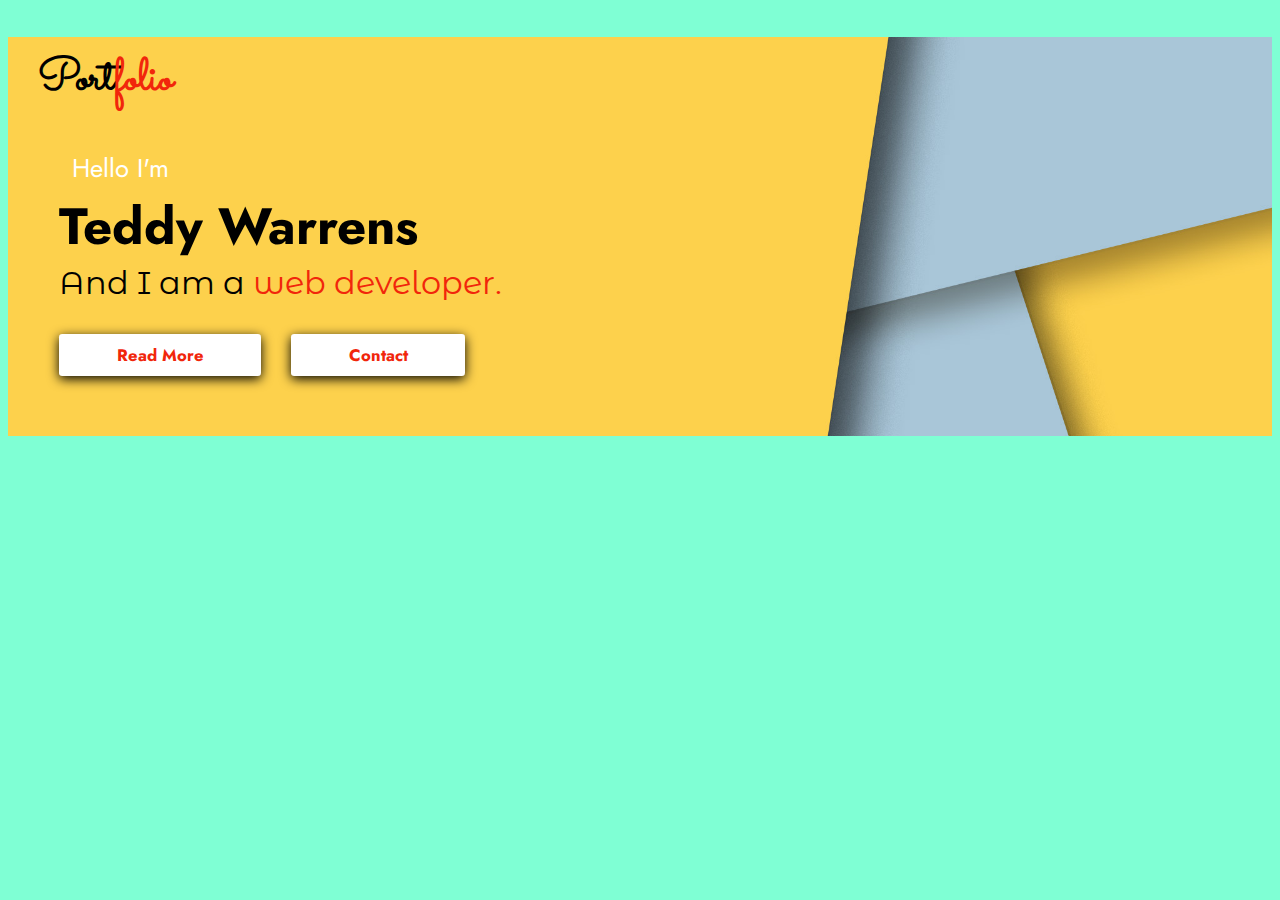
==== index.html @ b36ff824 "First" ====
<!DOCTYPE html>
<html lang="en">
<head>
    <meta charset="UTF-8">
    <meta name="viewport" content="width=device-width, initial-scale=1.0">
    <title>Portfolio</title>
    <link rel="stylesheet" href="index.css">
    <link rel="preconnect" href="https://fonts.googleapis.com">
<link rel="preconnect" href="https://fonts.gstatic.com" crossorigin>
<link href="https://fonts.googleapis.com/css2?family=Sacramento&display=swap" rel="stylesheet">
<link rel="preconnect" href="https://fonts.googleapis.com">
<link rel="preconnect" href="https://fonts.gstatic.com" crossorigin>
<link href="https://fonts.googleapis.com/css2?family=Roboto+Mono:ital,wght@0,100..700;1,100..700&family=Sacramento&display=swap" rel="stylesheet">
<link rel="preconnect" href="https://fonts.googleapis.com">
<link rel="preconnect" href="https://fonts.gstatic.com" crossorigin>
<link href="https://fonts.googleapis.com/css2?family=Jost:ital,wght@0,100..900;1,100..900&family=Roboto+Mono:ital,wght@0,100..700;1,100..700&family=Sacramento&display=swap" rel="stylesheet">
<link rel="preconnect" href="https://fonts.googleapis.com">
<link rel="preconnect" href="https://fonts.gstatic.com" crossorigin>
<link href="https://fonts.googleapis.com/css2?family=Jost:ital,wght@0,100..900;1,100..900&family=Roboto+Mono:ital,wght@0,100..700;1,100..700&family=Sacramento&family=Space+Grotesk:wght@300..700&display=swap" rel="stylesheet">
<link rel="preconnect" href="https://fonts.googleapis.com">
<link rel="preconnect" href="https://fonts.gstatic.com" crossorigin>
<link href="https://fonts.googleapis.com/css2?family=Jost:ital,wght@0,100..900;1,100..900&family=Montserrat+Alternates:ital,wght@0,100;0,200;0,300;0,400;0,500;0,600;0,700;0,800;0,900;1,100;1,200;1,300;1,400;1,500;1,600;1,700;1,800;1,900&family=Roboto+Mono:ital,wght@0,100..700;1,100..700&family=Sacramento&family=Space+Grotesk:wght@300..700&display=swap" rel="stylesheet">
</head>
<body>
    <div class="container">
        <div class="header">
            <h2 class="portfolio">Port<span class="span">folio</span></h2>
        <p class="hello">Hello I'm</p>
        <h1 class="name"> Teddy Warrens</h1>
        <h3 class="role">And I am a  <span class="span">web developer.</span></h3>
        <button class="b1">Read More</button>
        <button class="b2">Contact</button>
        </div>

    </div>
</body>
</html>
---- index.css ----
body{
    background-color: aquamarine;
    padding: 0px;
}.header{
    margin: 0;
    background-image: url('./portfolio images/background\ image.jpg') ;
    background-repeat: no-repeat;
    background-attachment: fixed;
    width: 100%;
    
  
    background-size: cover;
    margin: 0;
    height: auto;
}
.portfolio{
    font-family: Sacramento,cursive;
    font-size: 3.5vw;
    font-weight: 1000;
    padding-left: 30px;
    padding-top: 10px;
}
.hello{
    font-family: Jost, sans-serif;
    font-size: 2vw;
    padding-left: 5vw;
    margin-bottom: 0;
    margin-top: 10px;
    color: white;
}
.name{
    font-family: Jost;
    font-weight:bold;
    font-size: 4vw;
    margin-top: 2px;
    padding-left: 4vw;
    margin-bottom: 0;
}
.role{
margin-top: 0;
font-family: Montserrat Alternates, sans-serif;
font-weight: 400;
padding-left: 4vw;
font-size: 2.5vw;
}
.span{
    color: rgb(241, 38, 11);
}
button{
    color: rgb(241, 38, 11);
    margin-bottom: 60px;
   padding-left: 4.5vw;
   padding-right: 4.5vw;
   padding-top: 0.7vw;
   padding-bottom: 0.7vw;
    border: none;
    background-color: white;
    font-family: Jost, recursive;
    font-size: 1.3vw;
    border-radius: 0.2rem;
    font-weight: bold;
    box-shadow: 0 3px 12px 0 #000000;
    animation: example 1s ;
}
@keyframes example {
    0% {background-color: #ffffff;}
    50% {background-color: #ffffff;}
    100% {background-color: #ffffff;}
  }
button:hover{
    background-color: black;
    color: white;
}
.b1{
    margin-left: 4vw;
    
}
.b2{
    margin-left:2vw;
}
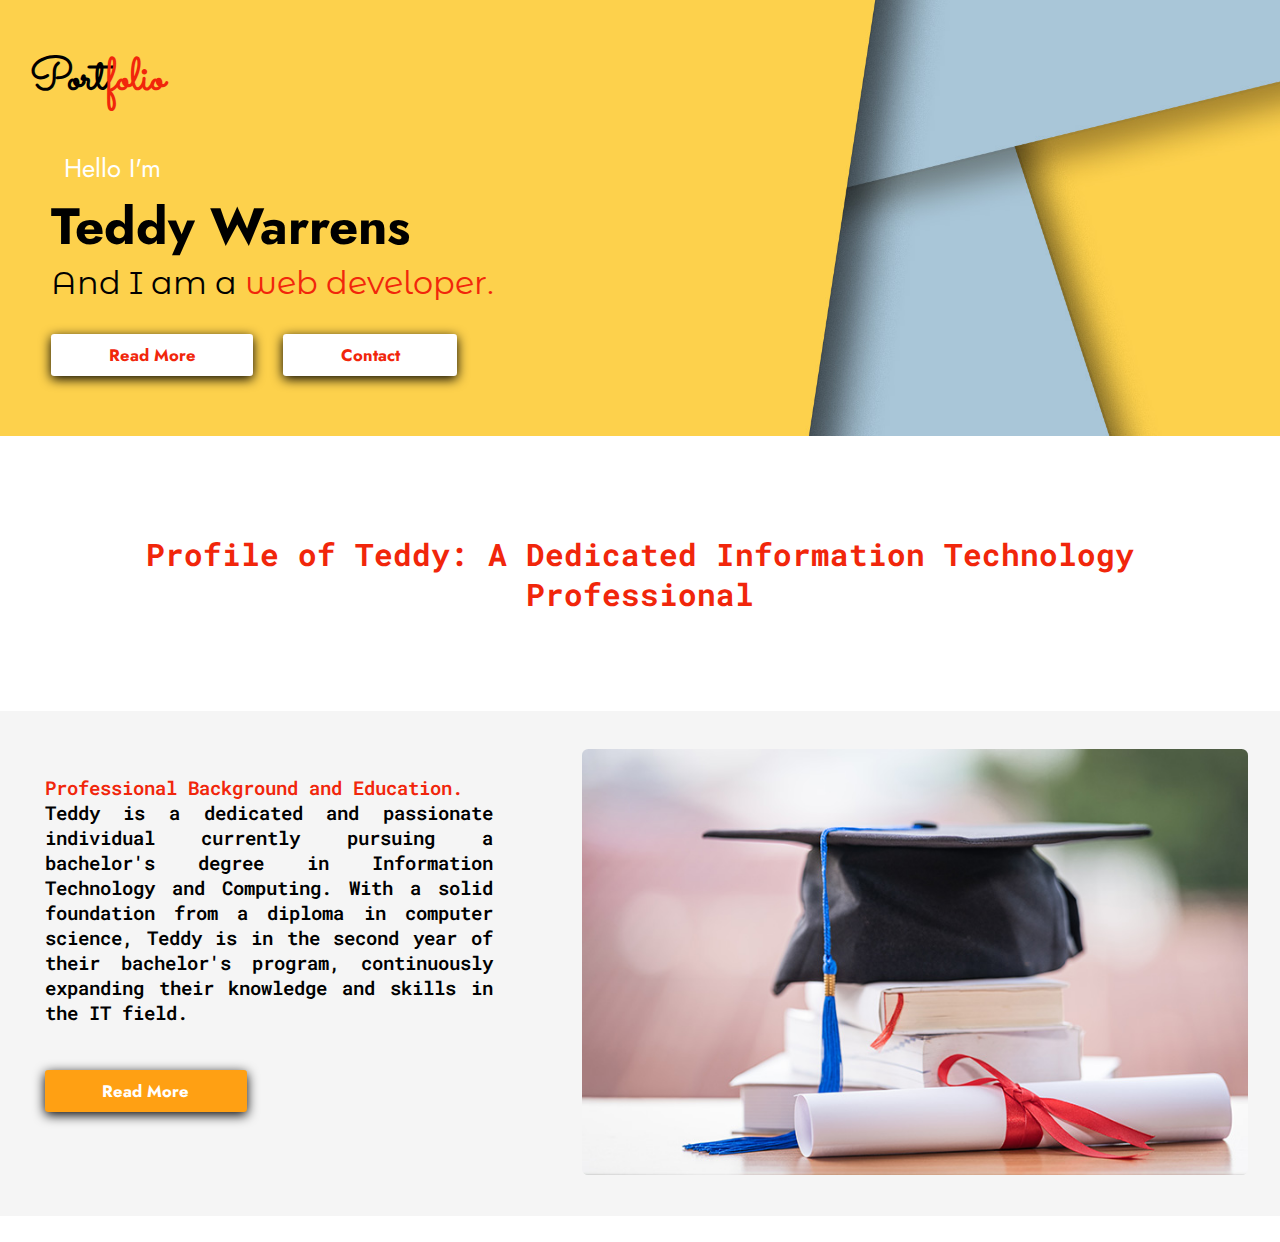
==== commit f5419b4f: "New edits" ====
--- a/index.html
+++ b/index.html
@@ -4,7 +4,7 @@
     <meta charset="UTF-8">
     <meta name="viewport" content="width=device-width, initial-scale=1.0">
     <title>Portfolio</title>
-    <link rel="stylesheet" href="index.css">
+    <link rel="stylesheet" href="style.css">
     <link rel="preconnect" href="https://fonts.googleapis.com">
 <link rel="preconnect" href="https://fonts.gstatic.com" crossorigin>
 <link href="https://fonts.googleapis.com/css2?family=Sacramento&display=swap" rel="stylesheet">
@@ -30,8 +30,19 @@
         <h3 class="role">And I am a  <span class="span">web developer.</span></h3>
         <button class="b1">Read More</button>
         <button class="b2">Contact</button>
+        <div class="heading"><h1 class="headd"> <span class="pro">Profile of Teddy:</span> A Dedicated Information Technology Professional</h1></div>
         </div>
-
+        <div class="profile">
+            <div class="profile1">
+                <div class="text"><p class="prof"> <span class="span">Professional Background and Education.</span>
+                    <br>
+                    Teddy is a dedicated and passionate individual currently pursuing a bachelor's degree in Information Technology and Computing. With a solid foundation from a diploma in computer science, Teddy is in the second year of their bachelor's program, continuously expanding their knowledge and skills in the IT field.</p>
+                    <button class="prof-button">Read More</button>
+                </div>
+                <div class="image"><img src="./portfolio images/10feb-blog-2023.jpg" alt="" id="educ">
+                </div>
+            </div>
+        </div>
     </div>
 </body>
 </html>--- a/style.css
+++ b/style.css
@@ -0,0 +1,172 @@
+
+body{
+    
+    padding: 0px;
+    height:100%;
+    margin: 0px;
+    
+}
+.container{
+    margin: 0px;
+    padding: 0px;
+}
+.header{
+    margin: 0;
+    background-image: url('./portfolio images/background\ image.jpg') ;
+    background-repeat: no-repeat;
+    width: 100%;
+    overflow: auto;
+  
+    background-size: cover;
+    background-position: center center;
+    margin: 0;
+    height: auto;
+}
+.portfolio{
+    font-family: Sacramento,cursive;
+    font-size: 3.5vw;
+    font-weight: 1000;
+    padding-left: 30px;
+    padding-top: 10px;
+}
+.hello{
+    font-family: Jost, sans-serif;
+    font-size: 2vw;
+    padding-left: 5vw;
+    margin-bottom: 0;
+    margin-top: 10px;
+    color: white;
+}
+.name{
+    font-family: Jost;
+    font-weight:bold;
+    font-size: 4vw;
+    margin-top: 2px;
+    padding-left: 4vw;
+    margin-bottom: 0;
+}
+.role{
+margin-top: 0;
+font-family: Montserrat Alternates, sans-serif;
+font-weight: 400;
+padding-left: 4vw;
+font-size: 2.5vw;
+}
+.span{
+    color: rgb(241, 38, 11);
+}
+button{
+    color: rgb(241, 38, 11);
+    margin-bottom: 60px;
+   padding-left: 4.5vw;
+   padding-right: 4.5vw;
+   padding-top: 0.7vw;
+   padding-bottom: 0.7vw;
+    border: none;
+    background-color: white;
+    font-family: Jost, recursive;
+    font-size: 1.3vw;
+    border-radius: 0.2rem;
+    font-weight: bold;
+    box-shadow: 0 3px 12px 0 #000000;
+    animation: example 1s ;
+}
+@keyframes example {
+    0% {background-color: #ffffff;}
+    50% {background-color: #ffffff;}
+    100% {background-color: #ffffff;}
+  }
+button:hover{
+    background-color: black;
+    color: white;
+}
+.b1{
+    margin-left: 4vw;
+    
+}
+.b2{
+    margin-left:2vw;
+}
+.heading{
+    background-color: #ffffff;
+    padding: 6vw;
+    font-size: 1.2vw;
+    text-align: center;
+    color: rgb(241, 38, 11);
+    font-family: Roboto Mono;
+    margin-top: 0px;
+    background-position: static;
+    margin-bottom: 0;
+}
+
+.profile1{
+    margin-top: 0;
+    display: grid;
+    grid-template-columns: 1fr 1fr;
+    grid-gap: 1vw;
+    margin-bottom: 2vw;
+    
+    background-color: whitesmoke;
+}
+.prof{
+    display: inline-block;
+}
+.text{
+  
+   
+    padding: 3vw;
+    margin: 0.5vw;
+    font-size:1.5vw;
+    font-family: Roboto Mono;
+    font-weight: 600;
+    text-align: justify;
+    align-items: center;
+    
+}
+.image{
+    margin: 0.5vw;
+    padding: 2vw;
+    align-content: center;
+}
+#educ{
+    border-radius: 0.4rem;
+    width: 52vw;
+}
+
+.prof-button{
+    background-color: rgb(255, 160, 19);
+    color: white;
+    margin-top: 2vw;
+}
+@media screen and (max-width: 1200px) {
+    /* Adjust grid properties for smaller screens */
+    .profile1 {
+    grid-template-columns: 1fr 1fr ;
+    }
+    }
+    
+    
+    @media screen and (max-width: 960px) {
+    /* Adjust grid properties for smaller screens */
+    .profile1 {
+    grid-template-columns: 1fr;
+    margin: 0vw;
+    padding: 3vw;
+    
+    }
+    .text{
+        font-size: 2.5vw;
+        margin: 3vw;
+    }
+    #educ{
+        width: 75vw;
+        margin: 2vw;
+    }
+    .prof-button{
+        font-size: 2.2vw;
+        margin-bottom: 0;
+        margin-top: 3vw;
+    }
+    
+    }
+    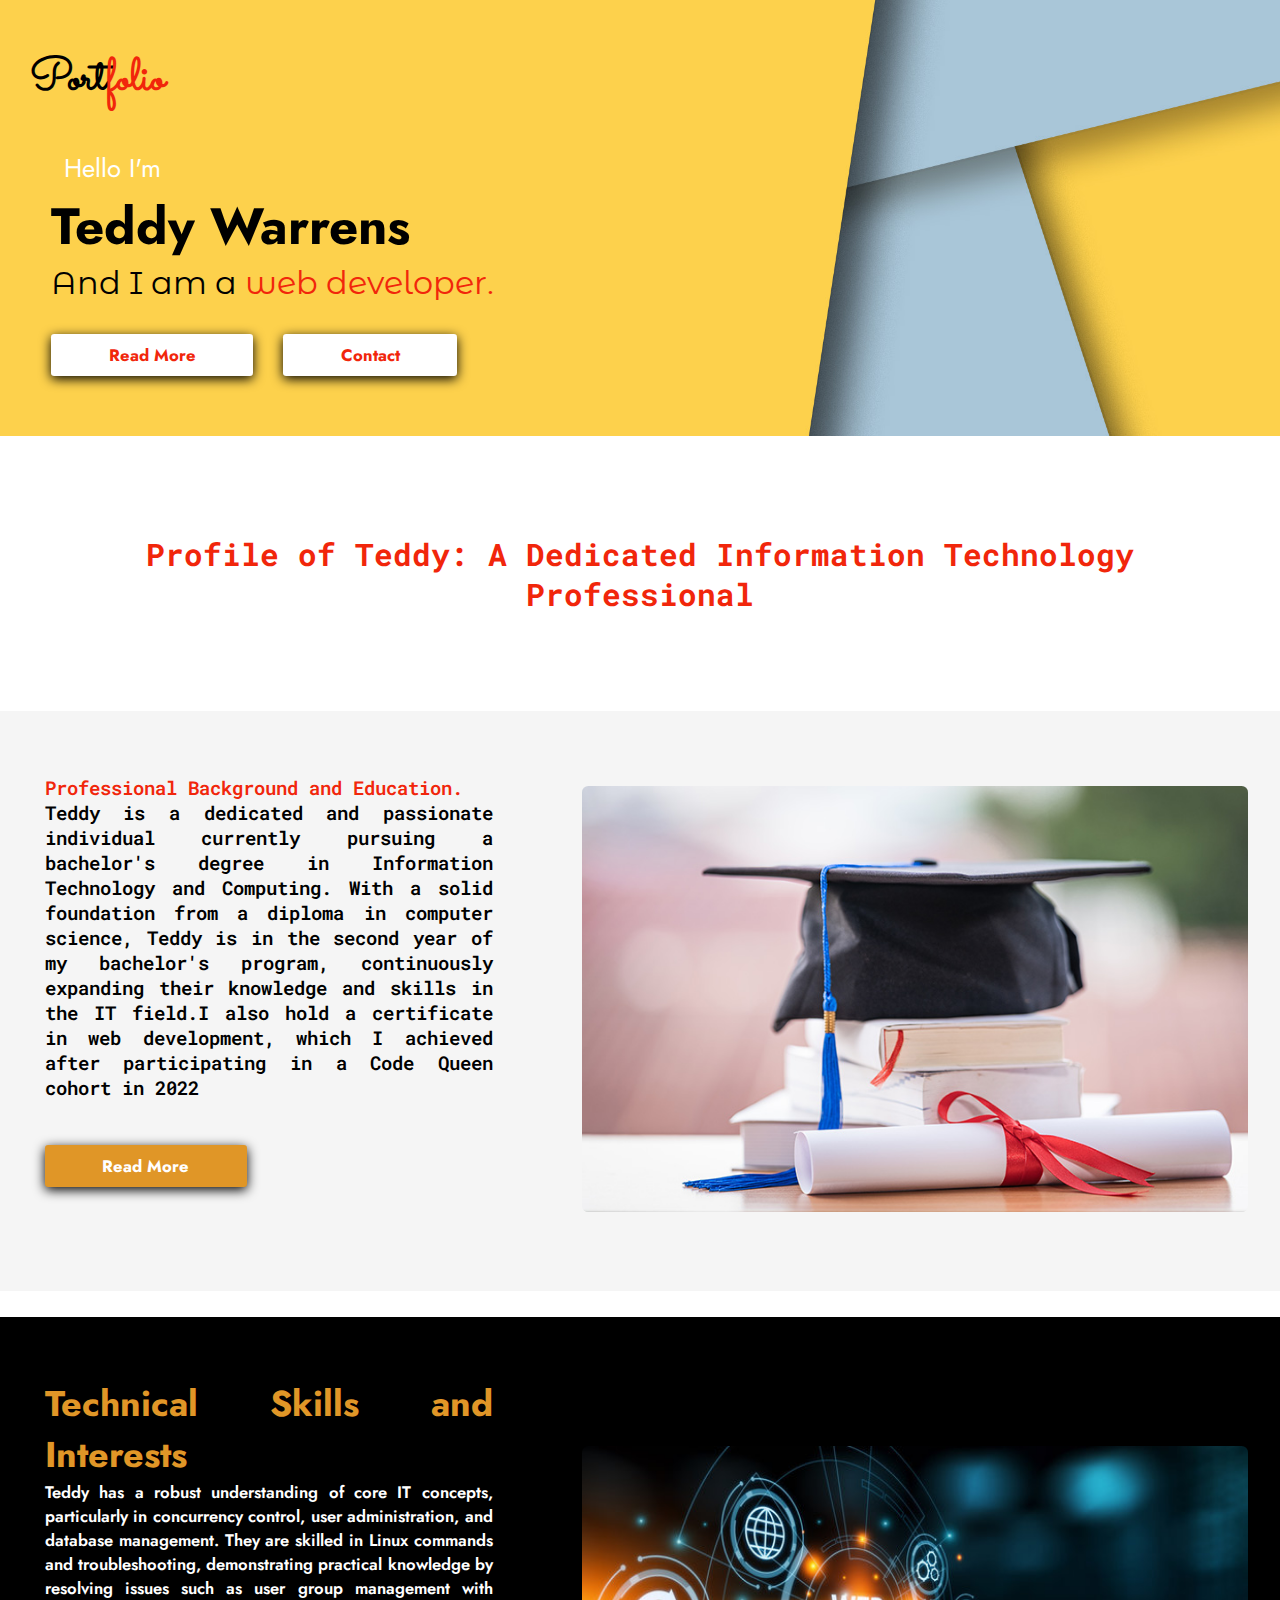
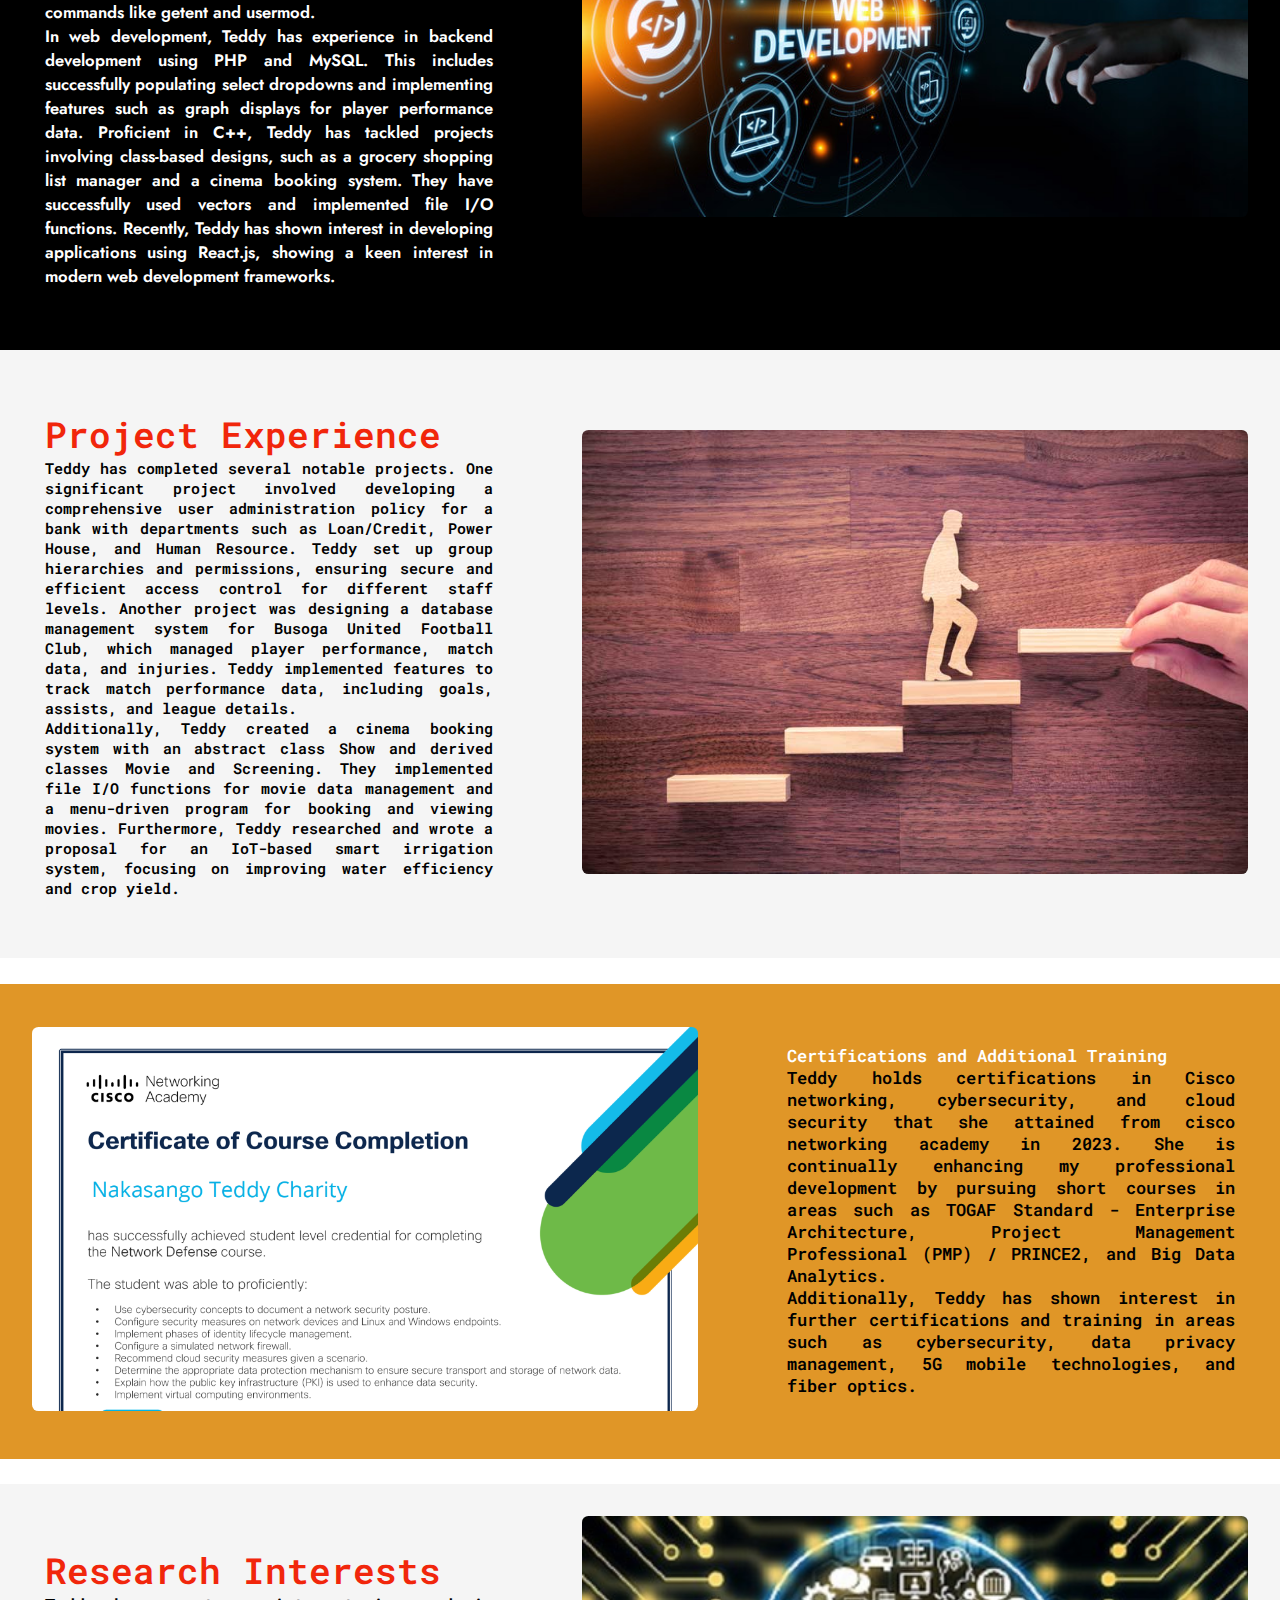
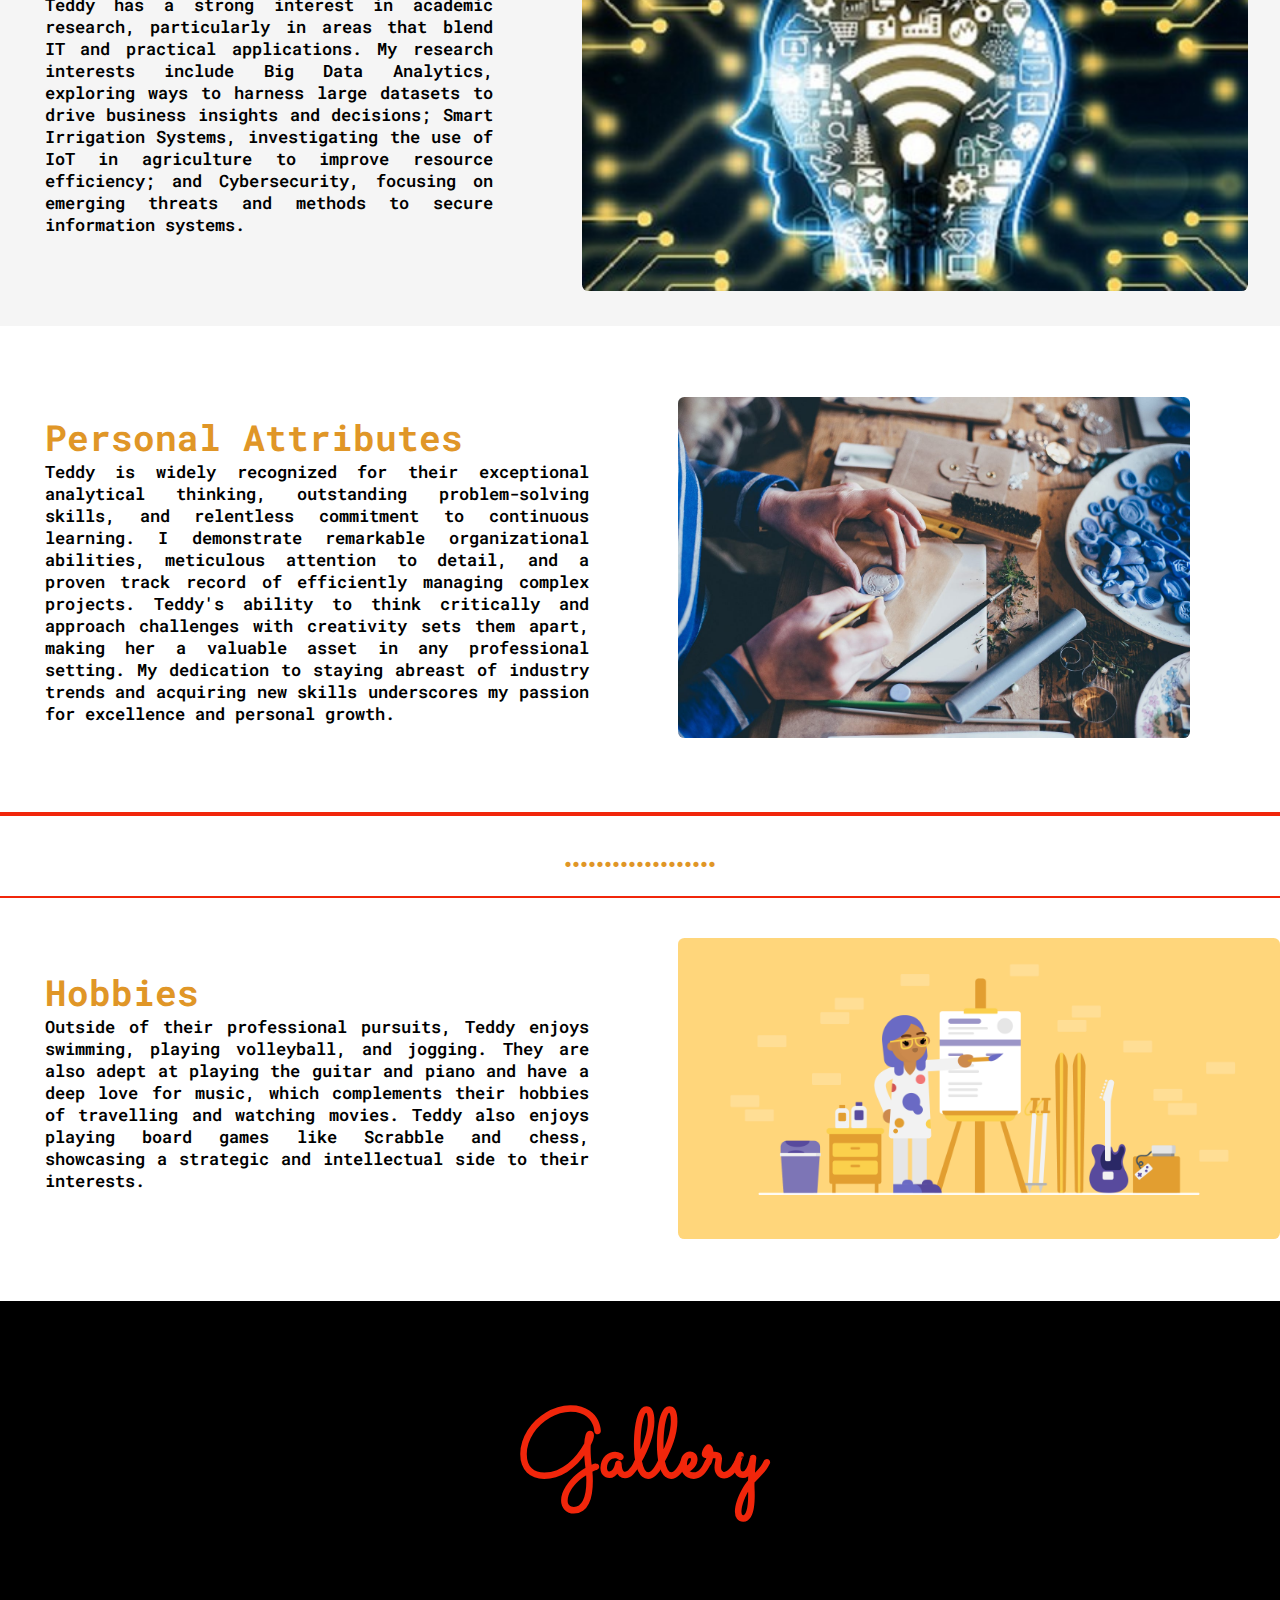
==== commit 09a98161: "More edit" ====
--- a/index.html
+++ b/index.html
@@ -36,13 +36,91 @@
             <div class="profile1">
                 <div class="text"><p class="prof"> <span class="span">Professional Background and Education.</span>
                     <br>
-                    Teddy is a dedicated and passionate individual currently pursuing a bachelor's degree in Information Technology and Computing. With a solid foundation from a diploma in computer science, Teddy is in the second year of their bachelor's program, continuously expanding their knowledge and skills in the IT field.</p>
+                    Teddy is a dedicated and passionate individual currently pursuing a bachelor's degree in Information Technology and Computing. With a solid foundation from a diploma in computer science, Teddy is in the second year of my bachelor's program, continuously expanding their knowledge and skills in the IT field.I also hold a certificate in web development, which I achieved after participating in a Code Queen cohort in 2022</p>
                     <button class="prof-button">Read More</button>
                 </div>
                 <div class="image"><img src="./portfolio images/10feb-blog-2023.jpg" alt="" id="educ">
                 </div>
             </div>
+            <div class="profile2">
+                <div class="text-2">
+                    <p><span id="skills">Technical Skills and Interests</span>
+                        <br>Teddy has a robust understanding of core IT concepts, particularly in concurrency control, user administration, and database management. They are skilled in Linux commands and troubleshooting, demonstrating practical knowledge by resolving issues such as user group management with commands like getent and usermod.
+                        <br>
+                        In web development, Teddy has experience in backend development using PHP and MySQL. This includes successfully populating select dropdowns and implementing features such as graph displays for player performance data. Proficient in C++, Teddy has tackled projects involving class-based designs, such as a grocery shopping list manager and a cinema booking system. They have successfully used vectors and implemented file I/O functions. Recently, Teddy has shown interest in developing applications using React.js, showing a keen interest in modern web development frameworks.</p>
+                </div>
+                <div class="image-2">
+                    <img src="./portfolio images/360_F_214539232_YnUrtuwUEt84gHuU0qG8l7OwZvH4rnPG.jpg" alt="Image here" id="educ">
+                </div>
+            </div>
+            <div class="profile3">
+                <div class="text-3">
+                    <p><span class="span" id="experience">Project Experience</span>
+                        <br>
+                        Teddy has completed several notable projects. One significant project involved developing a comprehensive user administration policy for a bank with departments such as Loan/Credit, Power House, and Human Resource. Teddy set up group hierarchies and permissions, ensuring secure and efficient access control for different staff levels. Another project was designing a database management system for Busoga United Football Club, which managed player performance, match data, and injuries. Teddy implemented features to track match performance data, including goals, assists, and league details. <br>Additionally, Teddy created a cinema booking system with an abstract class Show and derived classes Movie and Screening. They implemented file I/O functions for movie data management and a menu-driven program for booking and viewing movies. Furthermore, Teddy researched and wrote a proposal for an IoT-based smart irrigation system, focusing on improving water efficiency and crop yield.
+                </div>
+                <div class="image-3">
+                    <img src="./portfolio images/gaining-project-experience.jpg" alt="Project Experience" id="educ">
+                </div>
+            </div>
+            <div class="profile4">
+                <div class="image-4">
+                    <img src="./portfolio images/Screenshot_1.png" alt="Certificate" id="educ">
+                </div>
+                <div class="text-4">
+                    <p> <span id="cert" >Certifications and Additional Training</span>
+                        <br>Teddy holds certifications in Cisco networking, cybersecurity, and cloud security that she attained from cisco networking academy in 2023. She is continually enhancing my professional development by pursuing short courses in areas such as TOGAF Standard - Enterprise Architecture, Project Management Professional (PMP) / PRINCE2, and Big Data Analytics. 
+                        <br>Additionally, Teddy has shown interest in further certifications and training in areas such as cybersecurity, data privacy management, 5G mobile technologies, and fiber optics.</p>
+                </div>
+                
+            </div>
+            <div class="profile5">
+                <div class="text-5">
+                    <p><span class="span" id="experience">Research Interests</span>
+                        <br>
+                        Teddy has a strong interest in academic research, particularly in areas that blend IT and practical applications. My research interests include Big Data Analytics, exploring ways to harness large datasets to drive business insights and decisions; Smart Irrigation Systems, investigating the use of IoT in agriculture to improve resource efficiency; and Cybersecurity, focusing on emerging threats and methods to secure information systems.
+                                        </div>
+                <div class="image-3">
+                    <img src="./portfolio images//4068926_40f6_2.jpg" alt="Research Interests" id="educ">
+                </div>
+            </div>
+            <div class="profile6">
+                <div class="text-6">
+                    <p><span id="skills">Personal Attributes</span> <br>
+                        Teddy is widely recognized for their exceptional analytical thinking, outstanding problem-solving skills, and relentless commitment to continuous learning. I demonstrate remarkable organizational abilities, meticulous attention to detail, and a proven track record of efficiently managing complex projects. Teddy's ability to think critically and approach challenges with creativity sets them apart, making her a valuable asset in any professional setting. My dedication to staying abreast of industry trends and acquiring new skills underscores my passion for excellence and personal growth.</p>
+                        
+                </div>
+                <div class="image-6">
+                    <img src="./portfolio images/1_6QTpr8MMMpdxyP8CH6xj9w.jpg" alt="Personal Attributes" id="image-6">
+                    
+                        
+                </div>
+               
+            </div>
+            <hr style="font-weight: bold; border: 2px solid rgb(241, 38, 11);">
+            <h1 style="font-weight: bold; text-align: center; color:rgb(224, 150, 39)  ; font-size: 2.5vw;">...................</h1>
+            <hr style="font-weight: bold; border: 1.5px solid rgb(241, 38, 11);">
+            <div class="profile7">
+                <div class="text-7">
+                    <p><span id="skills">Hobbies</span> <br>
+                        Outside of their professional pursuits, Teddy enjoys swimming, playing volleyball, and jogging. They are also adept at playing the guitar and piano and have a deep love for music, which complements their hobbies of travelling and watching movies. Teddy also enjoys playing board games like Scrabble and chess, showcasing a strategic and intellectual side to their interests.</p>
+                </div>
+                <div class="image-7">
+                    <img src="./portfolio images/bg.png" alt="Hobbies" id="image-7">
+                </div>
+            </div>
         </div>
+       <div class="gallery">
+        <div class="gallery-heading">
+            <h2 >Gallery</h2>
+           </div>
+           <div class="gallery-images">
+            
+           </div>
+       </div>
+       
+
+
     </div>
 </body>
 </html>--- a/style.css
+++ b/style.css
@@ -123,7 +123,7 @@
     align-items: center;
     
 }
-.image{
+.image,.image-3{
     margin: 0.5vw;
     padding: 2vw;
     align-content: center;
@@ -134,15 +134,154 @@
 }
 
 .prof-button{
-    background-color: rgb(255, 160, 19);
+    background-color: rgb(224, 150, 39);
     color: white;
     margin-top: 2vw;
 }
+.profile2{
+    margin-top: 0;
+    display: grid;
+    grid-template-columns: 1fr 1fr;
+    grid-gap: 1vw;
+    background-color: black;  
+}
+#skills{
+    color: rgb(224, 150, 39);
+    font-weight: bold;
+    font-size: 2.8vw;
+}
+.text-2{
+    color: white;
+    
+    padding: 3vw;
+    margin: 0.5vw;
+    font-size:1.3vw;
+    font-family: Jost;
+    font-weight: 600;
+    text-align: justify;
+    align-items: center;
+}
+.profile3{
+    margin-top: 0;
+    display: grid;
+    grid-template-columns: 1fr 1fr;
+    grid-gap: 1vw;
+    margin-bottom: 2vw;
+    
+    background-color: whitesmoke; 
+}
+.profile4{
+    margin-top: 0;
+    display: grid;
+    grid-template-columns: 1fr 1fr;
+    grid-gap: 1vw;
+    margin-bottom: 2vw;
+    
+    background-color: rgb(224, 150, 39);
+}
+.profile5{
+    margin-top: 0;
+    display: grid;
+    grid-template-columns: 1fr 1fr;
+    grid-gap: 1vw;
+    margin-bottom: 2vw;
+    background-color: whitesmoke;
+    
+    
+}.profile6,.profile7{
+    margin-top: 0;
+    display: grid;
+    grid-template-columns: 1fr 1fr;
+    grid-gap: 1vw;
+    margin-bottom: 2vw;
+   
+    
+}
+.text-3{
+    padding: 3vw;
+    margin: 0.5vw;
+    font-size:1.2vw;
+    font-family: Roboto Mono;
+    font-weight: 600;
+    text-align: justify;
+    align-items: center; 
+}
+.text-4{
+    padding: 3vw;
+    margin: 0.5vw;
+    font-size:1.3vw;
+    font-family: Roboto Mono;
+    font-weight: 600;
+    text-align: justify;
+    align-items: center;  
+    
+}
+.text-5,.text-6,.text-7{
+    padding: 3vw;
+    margin: 0.5vw;
+    font-size:1.3vw;
+    font-family: Roboto Mono;
+    font-weight: 600;
+    text-align: justify;
+    align-items: center;   
+}
+.image-2{
+    margin: 0.5vw;
+    padding: 2vw;
+    align-content: center;
+}
+.image-3,.image-4,.image-5{
+    margin: 0.5vw;
+    padding: 2vw;
+    align-content: center;   
+}
+.image-6,.image-7{
+    margin: 0.5vw;
+    padding: 2vw;
+    align-content: center; 
+    width: 12vw;
+  
+}
+#experience{
+    font-size: 2.8vw;
+    margin-bottom:10vw;
+}
+#cert{
+    color: white;
+    
+}
+#image-6{
+    width: 40vw;
+    border-radius: 0.4rem;
+ 
+
+}
+#image-7{
+    width: 47vw;
+    border-radius: 0.4rem;
+    
+}
+.gallery-heading{
+    background-color: #000000;
+    color: rgb(241, 38, 11);
+    font-family: Sacramento,cursive;
+    font-size: 5vw;
+    font-weight: 1000;
+    
+    padding-top: 0.5vw;
+    padding-bottom: 0.6vw;
+    text-align: center;
+}
+
 @media screen and (max-width: 1200px) {
     /* Adjust grid properties for smaller screens */
     .profile1 {
     grid-template-columns: 1fr 1fr ;
     }
+    .profile2,.profile3,.profile4,.profile5,.profile6,.profile7{
+        grid-template-columns: 1fr 1fr;
+    }
+
     }
     
     
@@ -154,12 +293,28 @@
     padding: 3vw;
     
     }
+    .profile2,.profile3,.profile4,.profile5, .profile6,.profile7{
+    grid-template-columns: 1fr;
+    margin: 0vw;
+    padding: 3vw; 
+    }
+    
+    
     .text{
         font-size: 2.5vw;
         margin: 3vw;
     }
-    #educ{
-        width: 75vw;
+    .text-2,.text-3{
+        font-size: 2.5vw;
+        margin: 3vw; 
+    }
+    .text-4,.text-5,.text-6,.text-7{
+        font-size: 2.5vw;
+        margin: 3vw; 
+
+    }
+    #educ,#image-6,#image-7{
+        width: 80vw;
         margin: 2vw;
     }
     .prof-button{
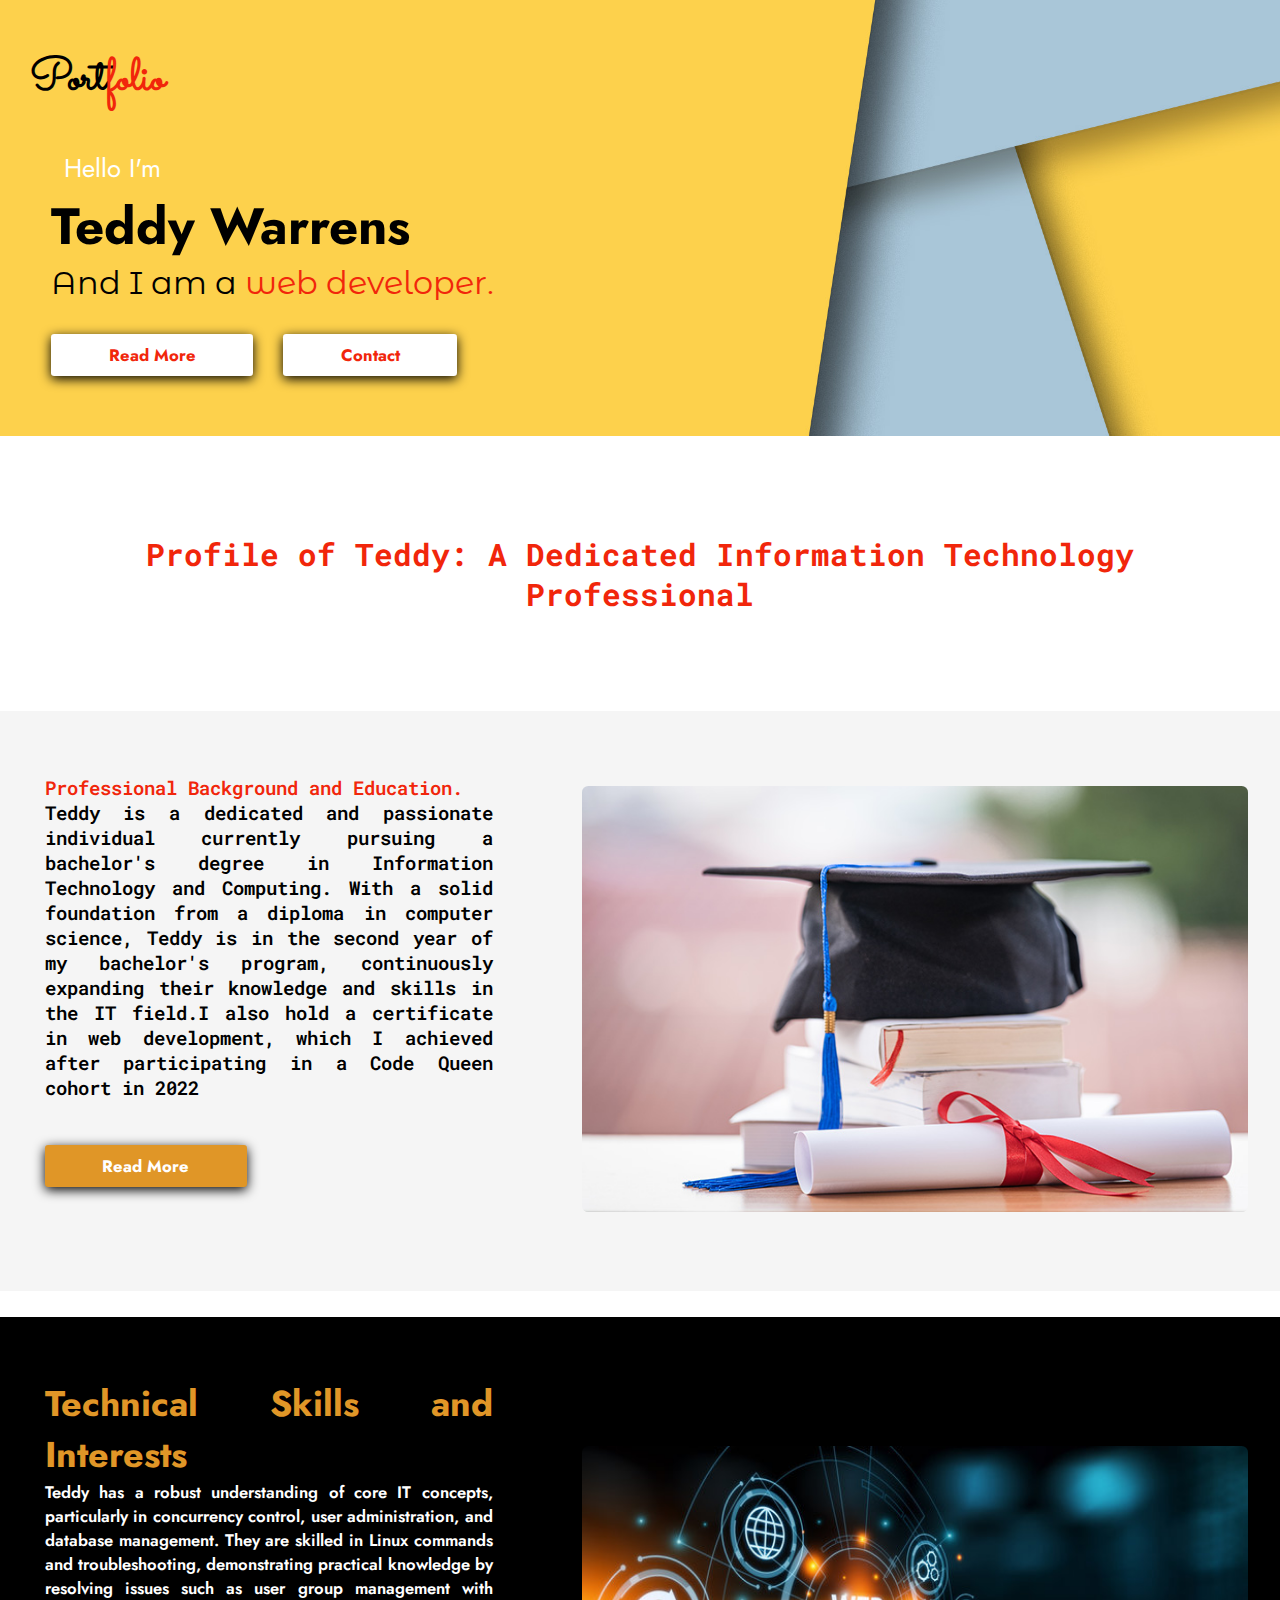
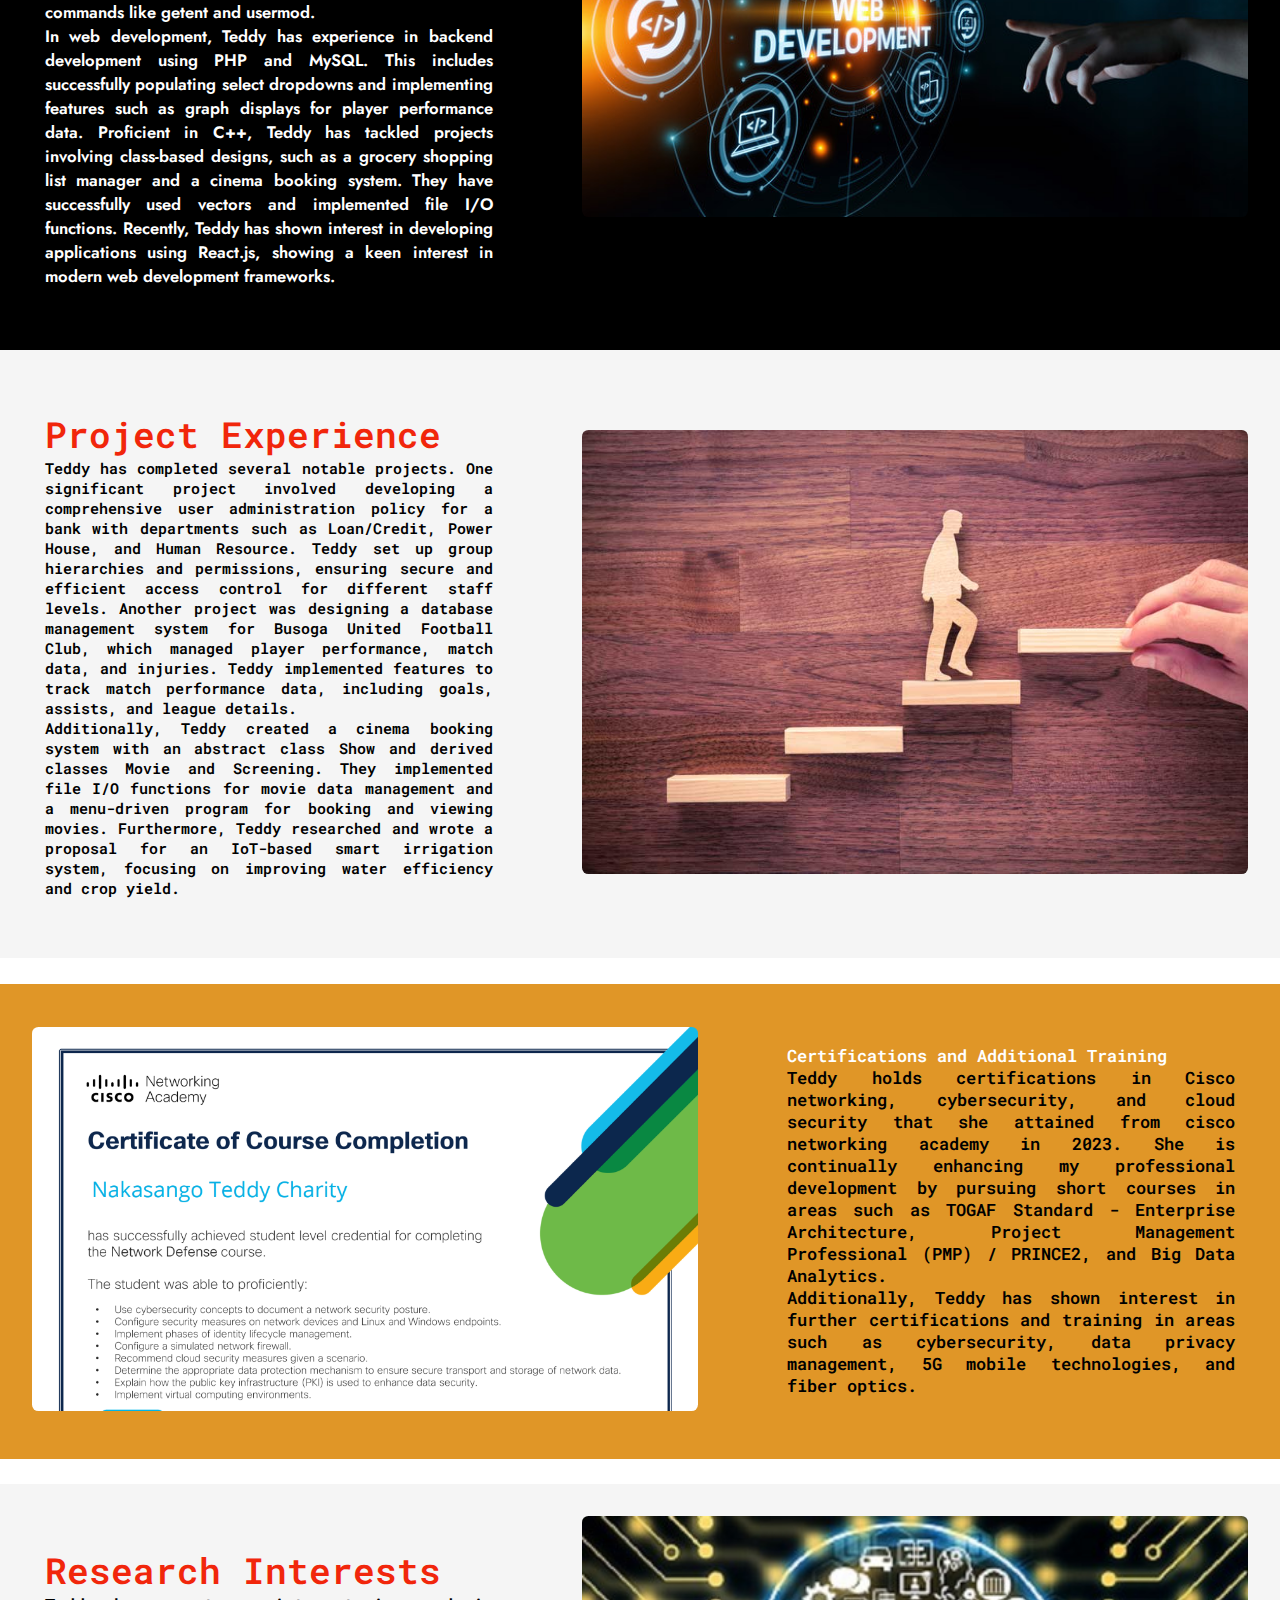
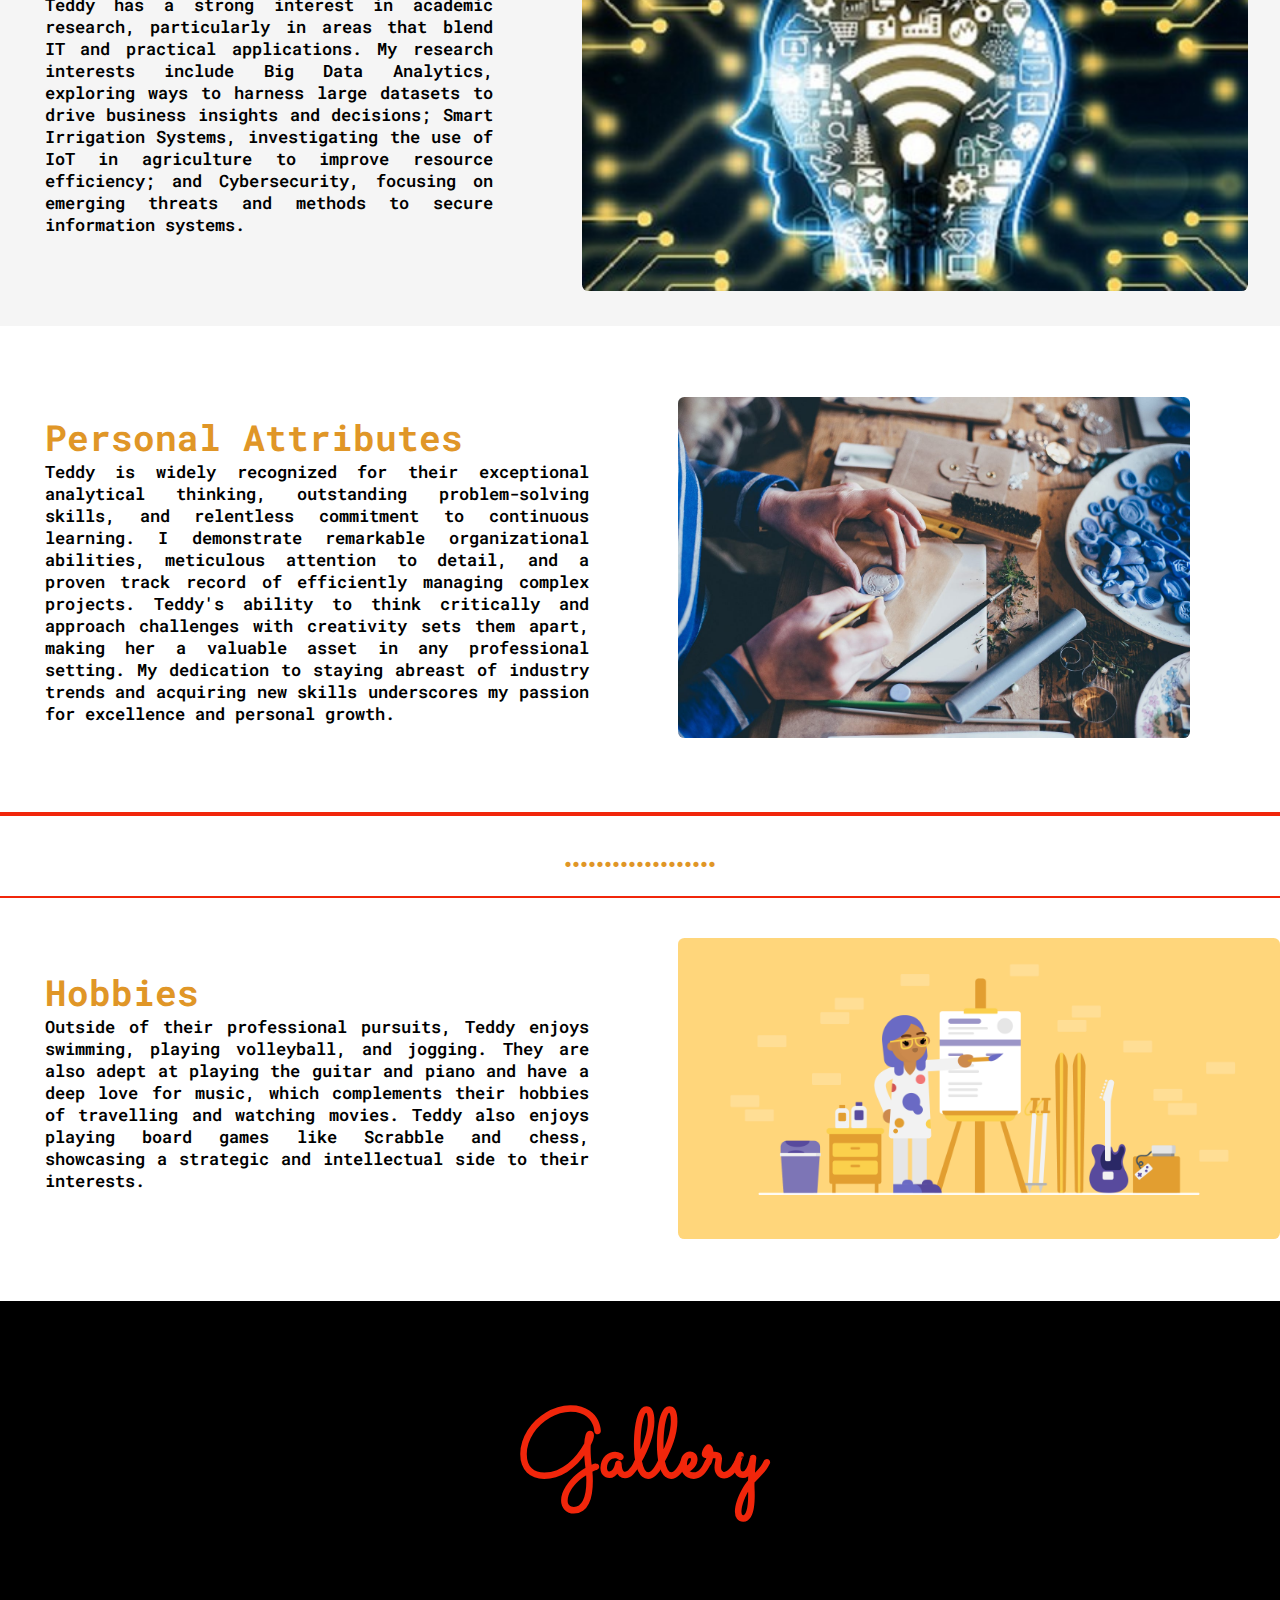
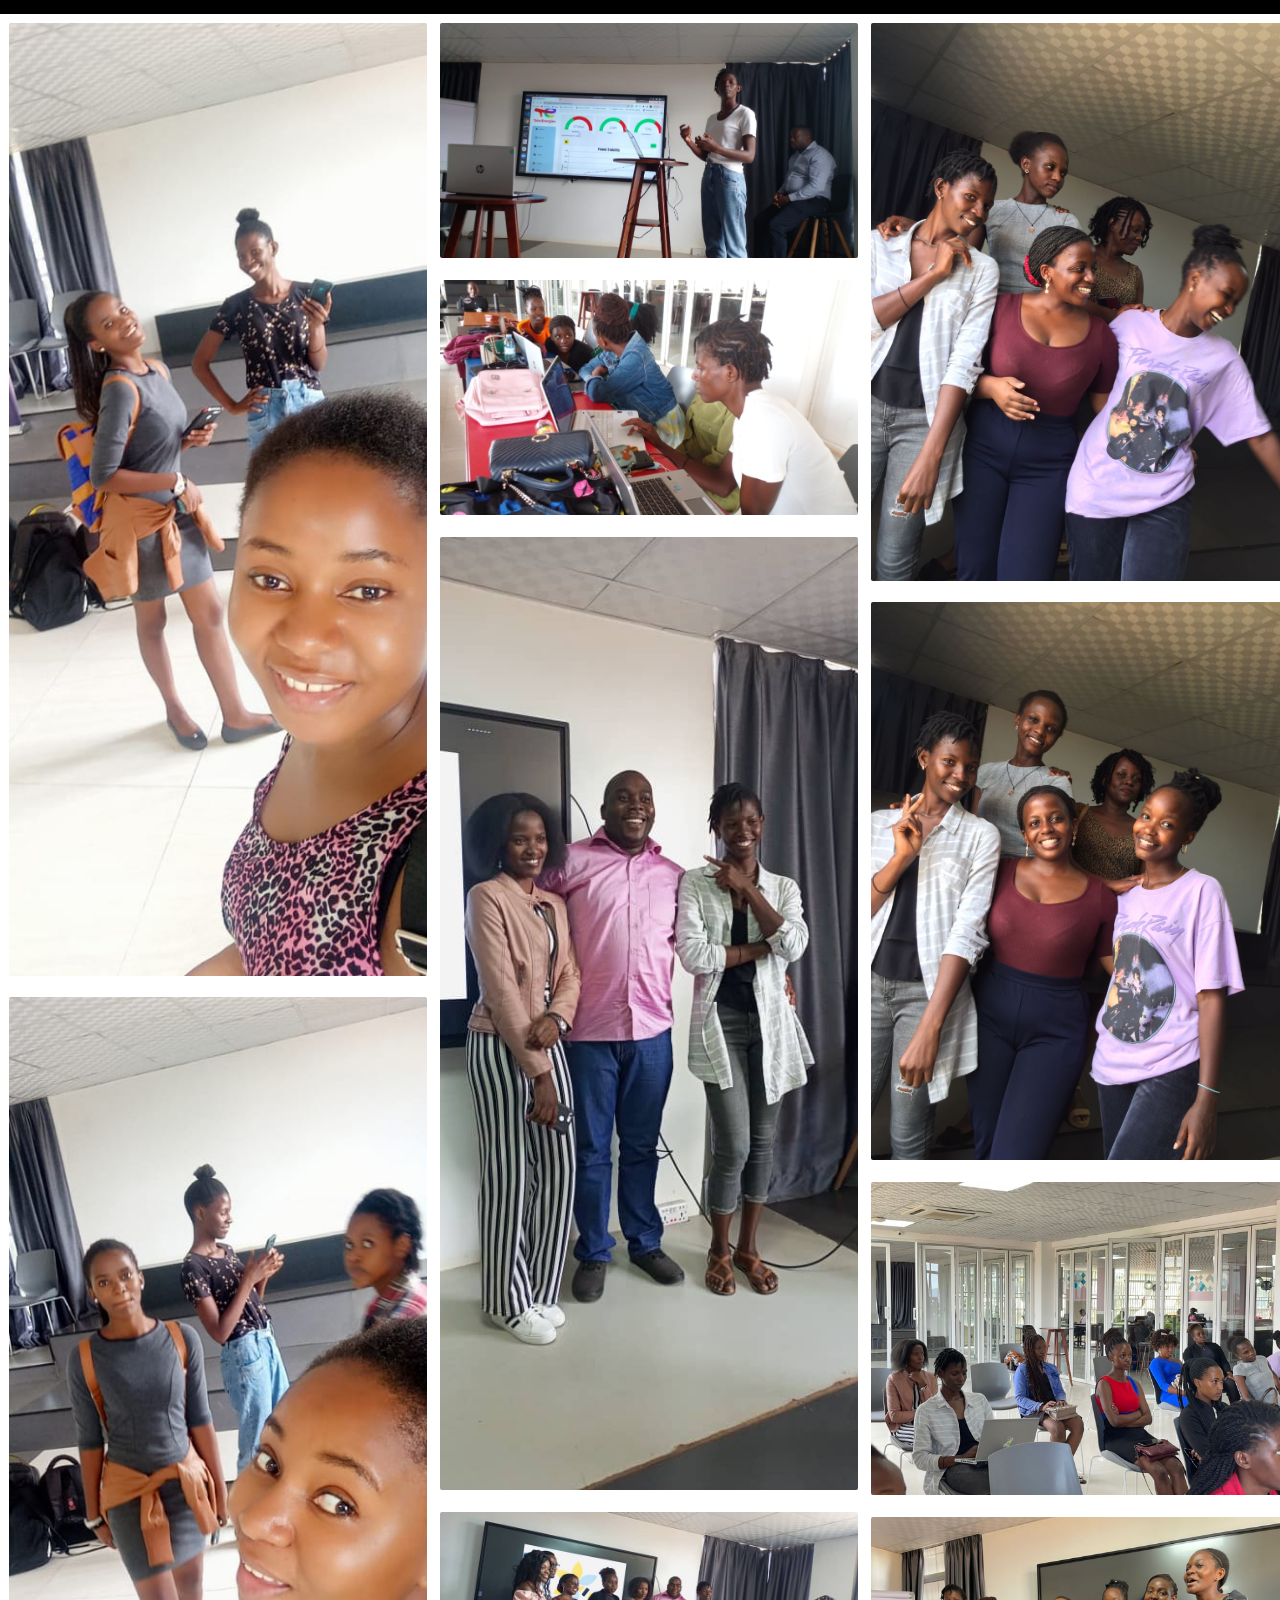
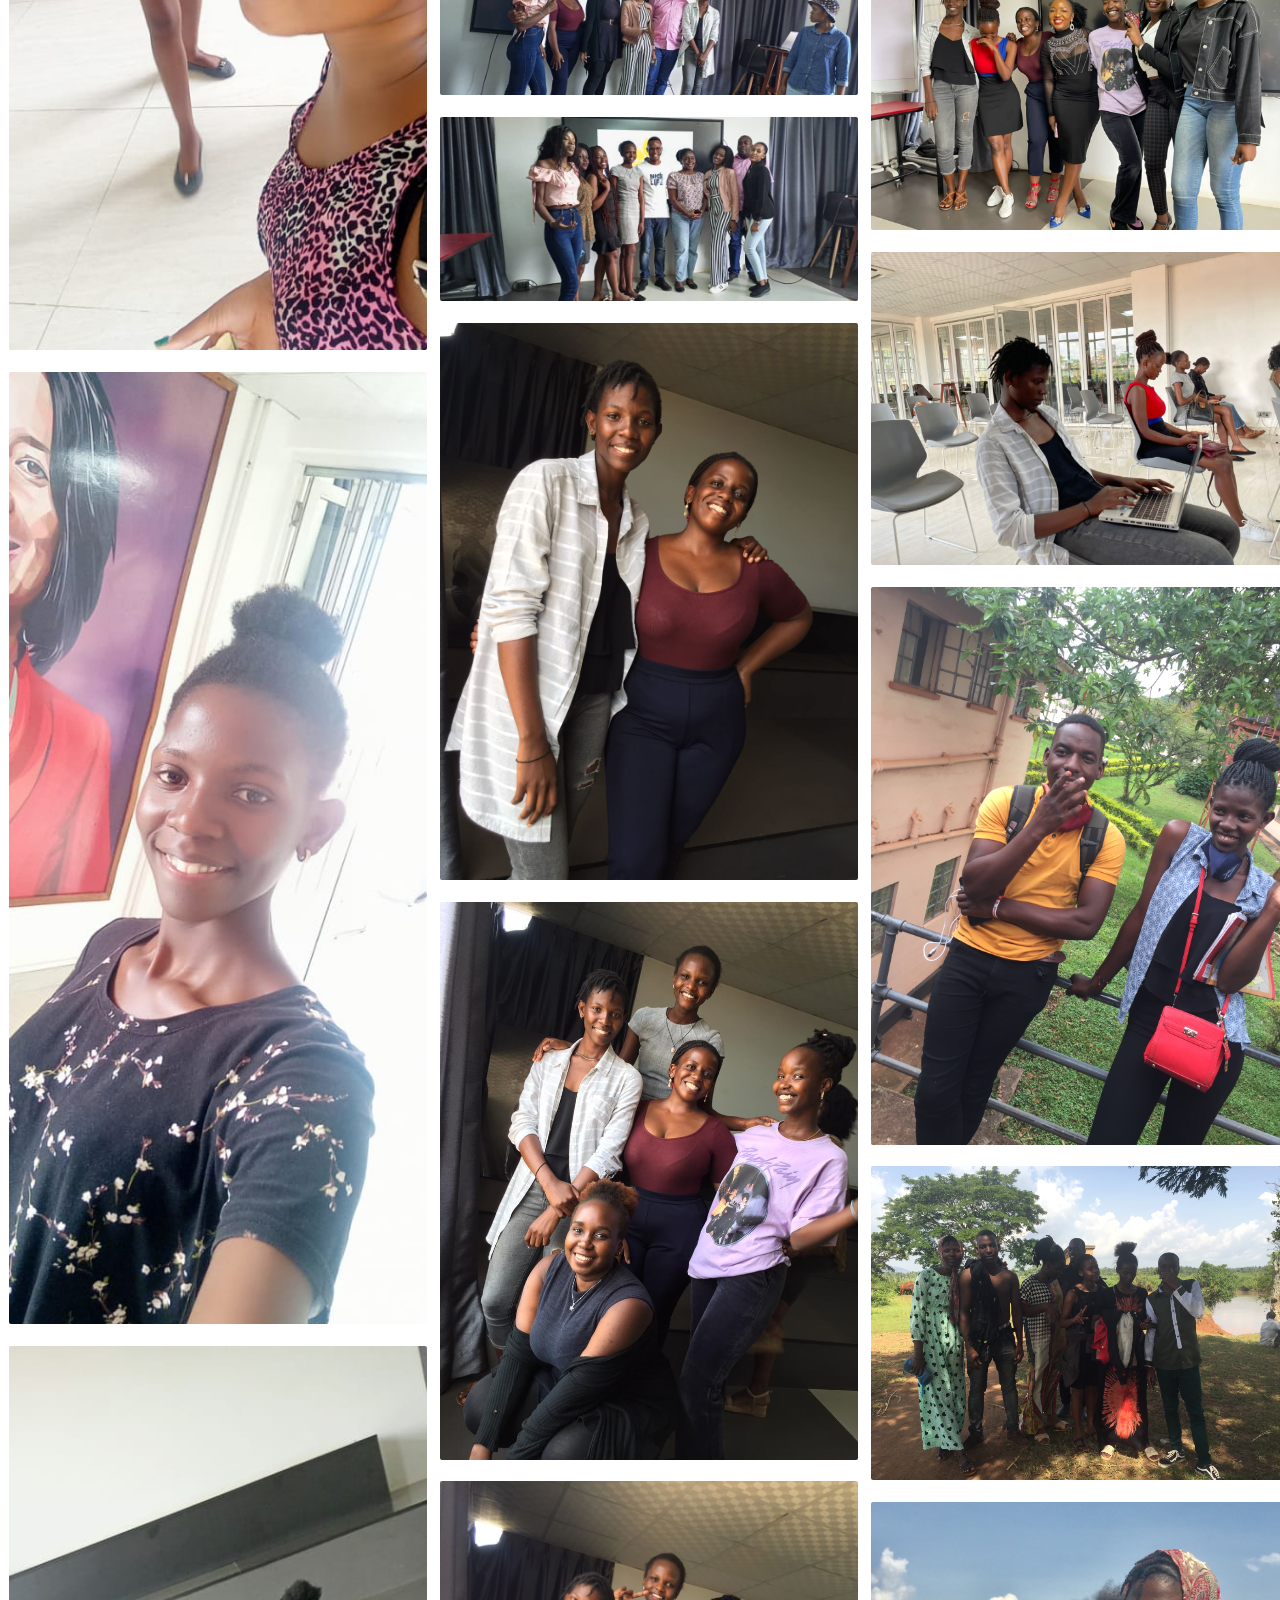
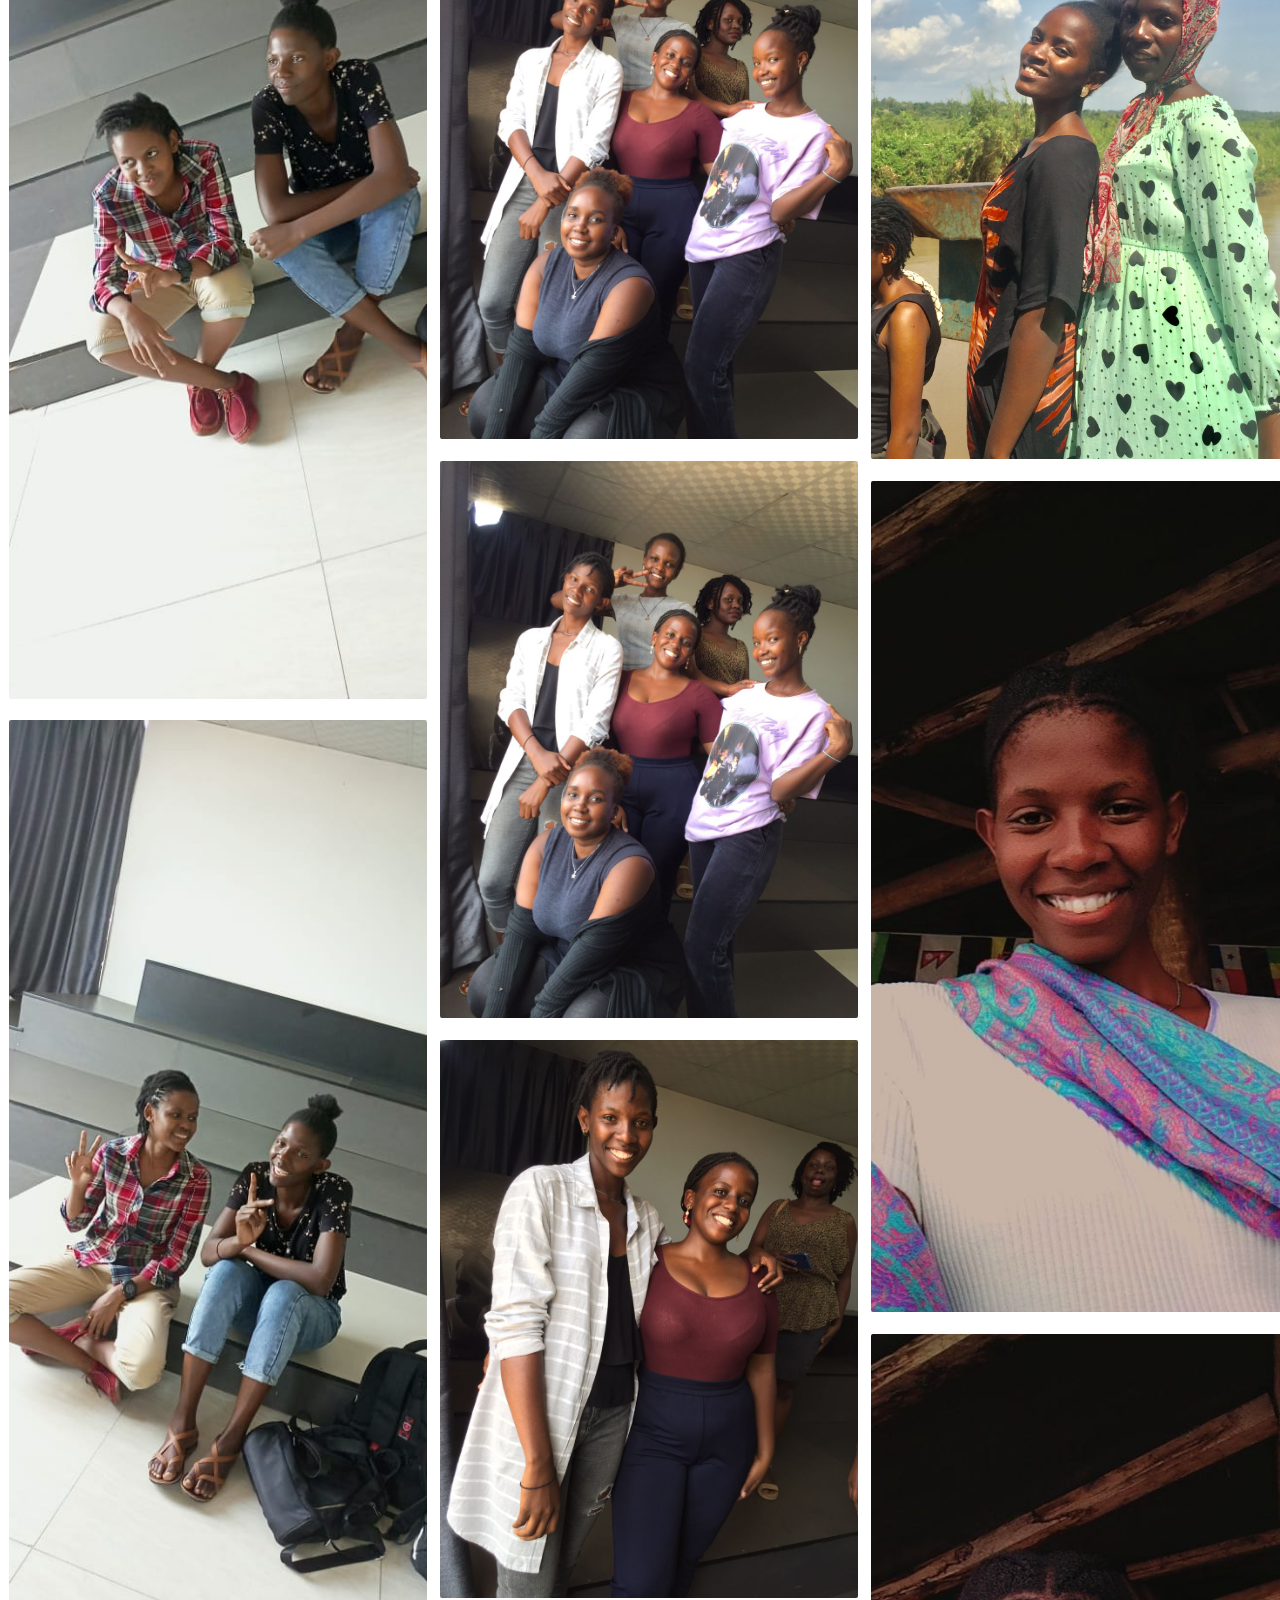
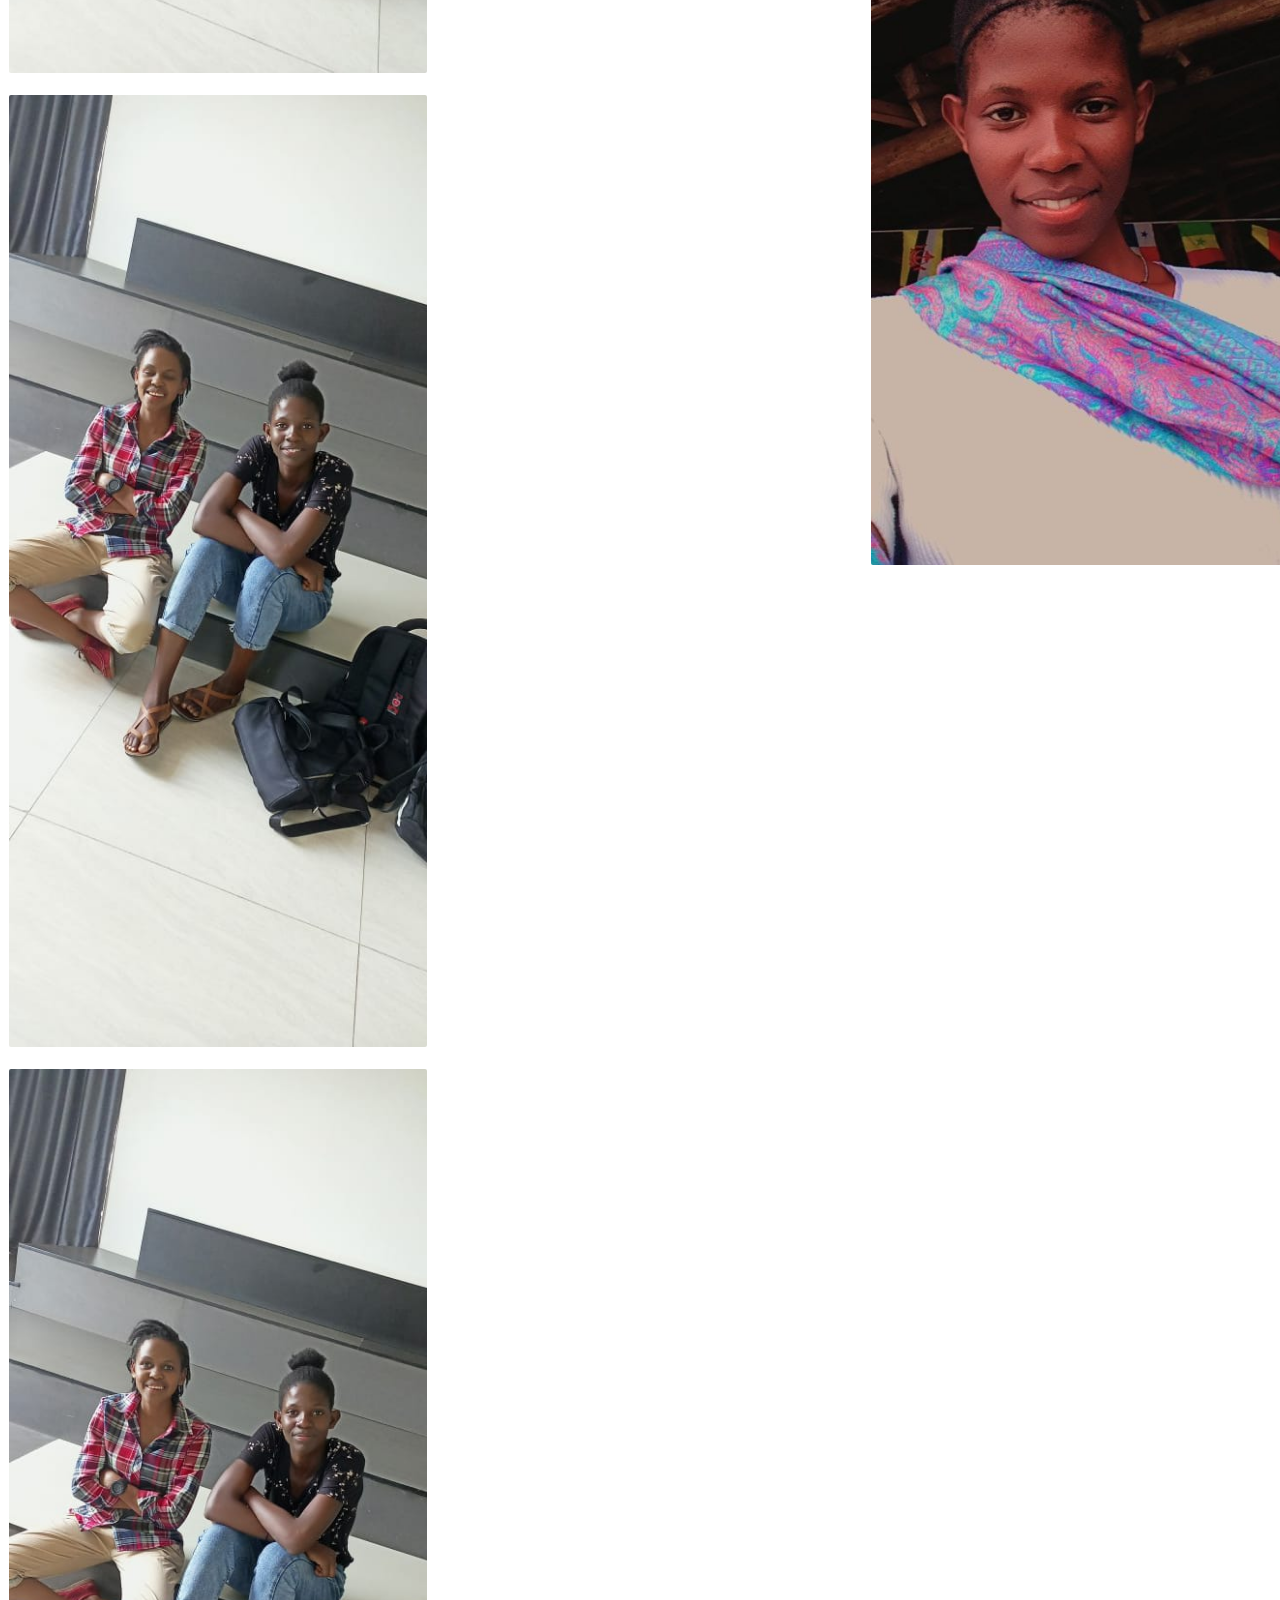
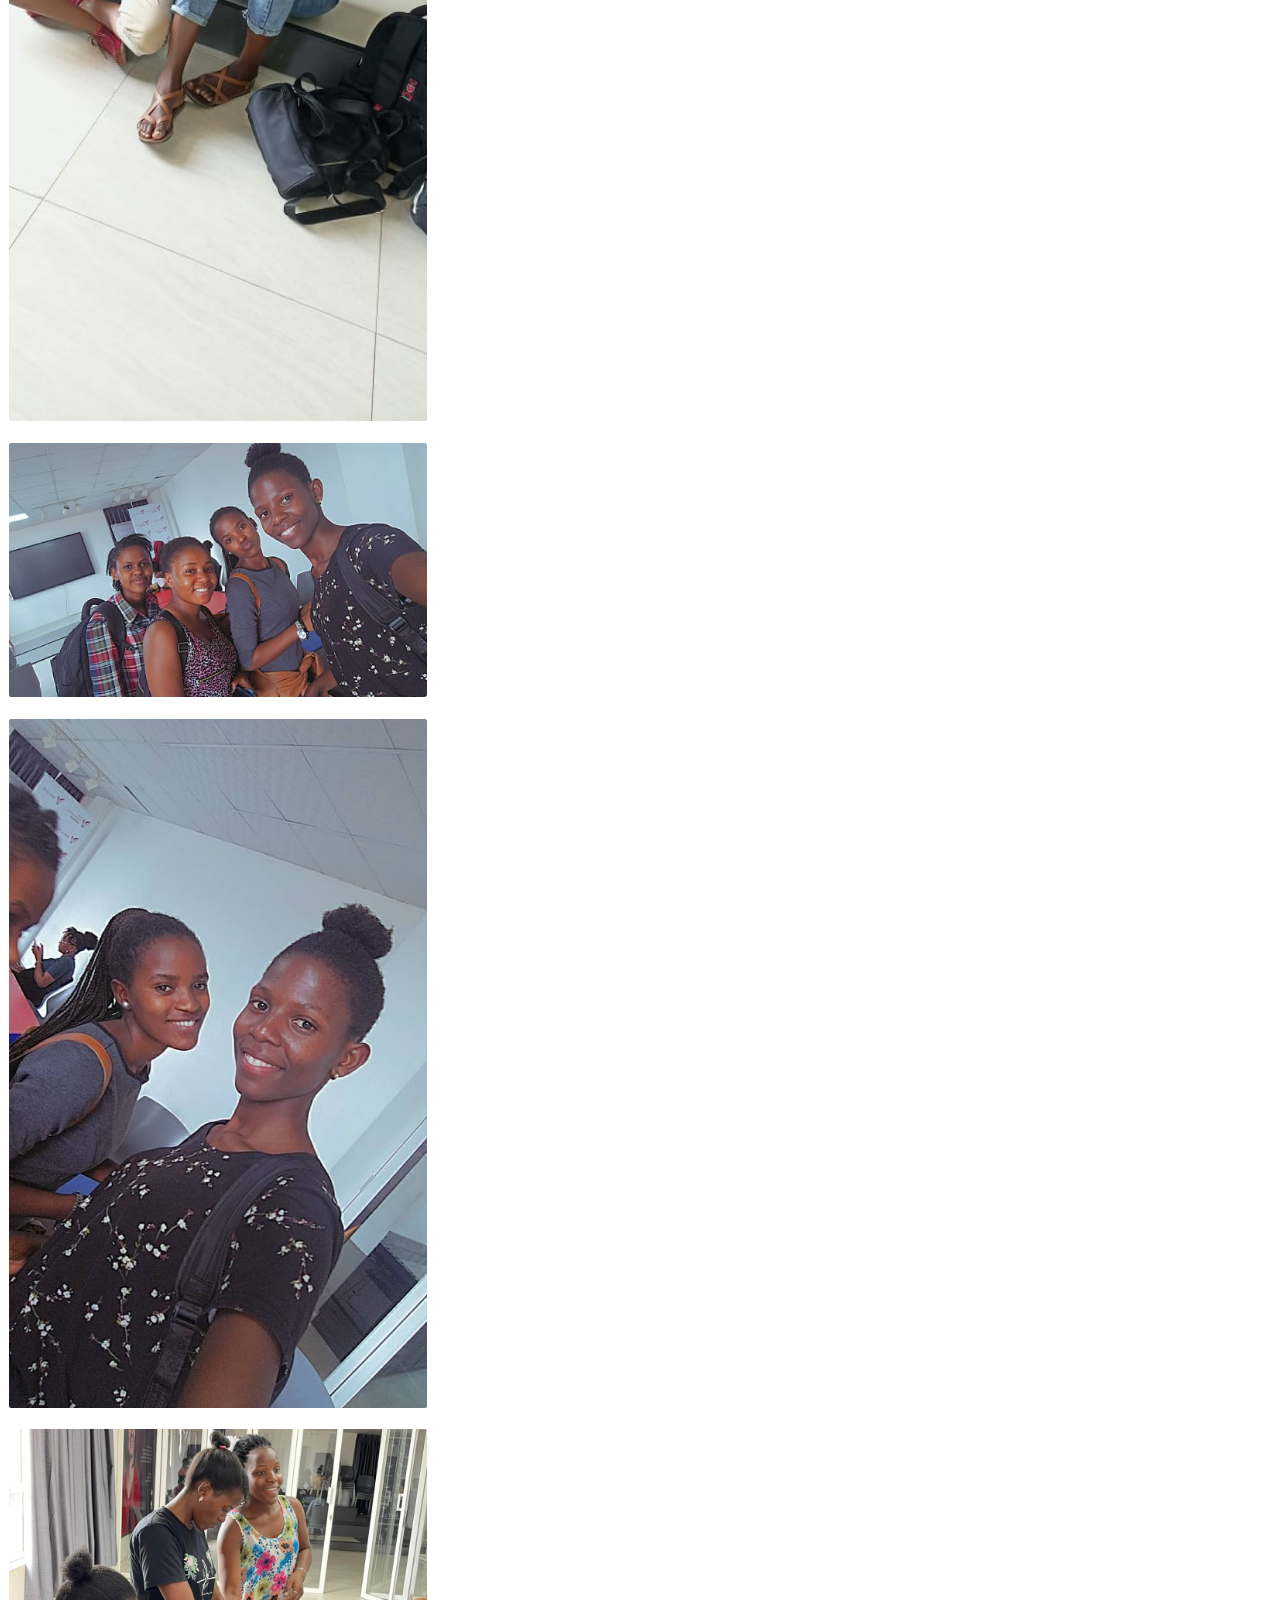
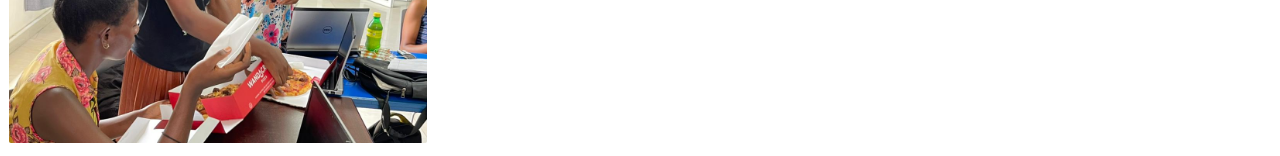
==== commit 60e48b1c: "New" ====
--- a/index.html
+++ b/index.html
@@ -110,14 +110,50 @@
                 </div>
             </div>
         </div>
-       <div class="gallery">
+      
         <div class="gallery-heading">
             <h2 >Gallery</h2>
+        </div>
+           <div class="gallery-images">
+            <div class="column">
+                <img src="./gallery images/IMG-20220302-WA0014.jpg" alt="One">
+                <img src="./gallery images/IMG-20220302-WA0016.jpg" alt="Two">
+                <img src="./gallery images/IMG-20220302-WA0019.jpg" alt="Three">
+                <img src="./gallery images/IMG-20220302-WA0034.jpg" alt="Four">
+                <img src="./gallery images/IMG-20220302-WA0059.jpg" alt="Five">
+                <img src="./gallery images/IMG-20220302-WA0062.jpg" alt="Six">
+                <img src="./gallery images/IMG-20220302-WA0063.jpg" alt="Seven">
+                <img src="./gallery images/IMG-20220302-WA0067.jpg" alt="Eight">
+                <img src="./gallery images/IMG-20220302-WA0070.jpg" alt="Nine">
+                <img src="./gallery images/IMG-20220428-WA0049.jpg" alt="Ten">
+            </div>
+            <div class="column">
+                <img src="./gallery images/IMG-20220531-WA0028 - Copy - Copy (2).jpg" alt="One">
+                <img src="./gallery images/IMG-20220531-WA0033.jpg" alt="Two">
+                <img src="./gallery images/IMG-20220602-WA0103.jpg" alt="Three">
+                <img src="./gallery images/IMG-20220602-WA0104.jpg" alt="Four">
+                <img src="./gallery images/IMG-20220602-WA0109.jpg" alt="Five">
+                <img src="./gallery images/IMG-20220602-WA0219.jpg" alt="Six">
+                <img src="./gallery images/IMG-20220602-WA0227.jpg" alt="Seven">
+                <img src="./gallery images/IMG-20220602-WA0231.jpg" alt="Eight">
+                <img src="./gallery images/IMG-20220602-WA0231.jpg" alt="Nine">
+                <img src="./gallery images/IMG-20220602-WA0239.jpg" alt="Ten">
+            </div>
+            <div class="column">
+                <img src="./gallery images/IMG-20220602-WA0257.jpg" alt="One">
+                <img src="./gallery images/IMG-20220602-WA0258.jpg" alt="Two">
+                <img src="./gallery images/IMG-20220602-WA0340.jpg" alt="Three">
+                <img src="./gallery images/IMG-20220602-WA0341.jpg" alt="Four">
+                <img src="./gallery images/IMG-20220602-WA0349.jpg" alt="Five">
+                <img src="./gallery images/IMG_0667.JPG" alt="Six">
+                <img src="./gallery images/IMG_5609.JPG" alt="Seven">
+                <img src="./gallery images/IMG_E5601.JPG" alt="Eight">
+                <img src="./gallery images/photo_2022-09-08_16-42-44.jpg" alt="Nine">
+                <img src="./gallery images/photo_2022-09-08_16-42-52.jpg" alt="ten">
+            </div>
            </div>
-           <div class="gallery-images">
-            
-           </div>
-       </div>
+           
+      
        
 
 
--- a/style.css
+++ b/style.css
@@ -272,6 +272,36 @@
     padding-bottom: 0.6vw;
     text-align: center;
 }
+.gallery-images {
+    display: grid;
+    grid-template-columns: repeat(3, 1fr);
+    grid-gap: 1vw;  
+    
+  }
+  .gallery-images img {
+    width: 100%;
+    height: auto;
+    margin: 0.7vw;
+    border-radius: 2px;
+    object-fit: cover;
+    
+  }
+  
+  /* Responsive layout - makes a two column-layout instead of four columns */
+  @media screen and (max-width: 800px) {
+    .gallery-images {
+     
+      grid-template-columns: 1fr 1fr 1fr;
+    }
+  }
+  
+  /* Responsive layout - makes the two columns stack on top of each other instead of next to each other */
+  @media screen and (max-width: 600px) {
+    .gallery-images {
+     
+      grid-template-columns: 1fr 1fr;
+    }
+  }
 
 @media screen and (max-width: 1200px) {
     /* Adjust grid properties for smaller screens */
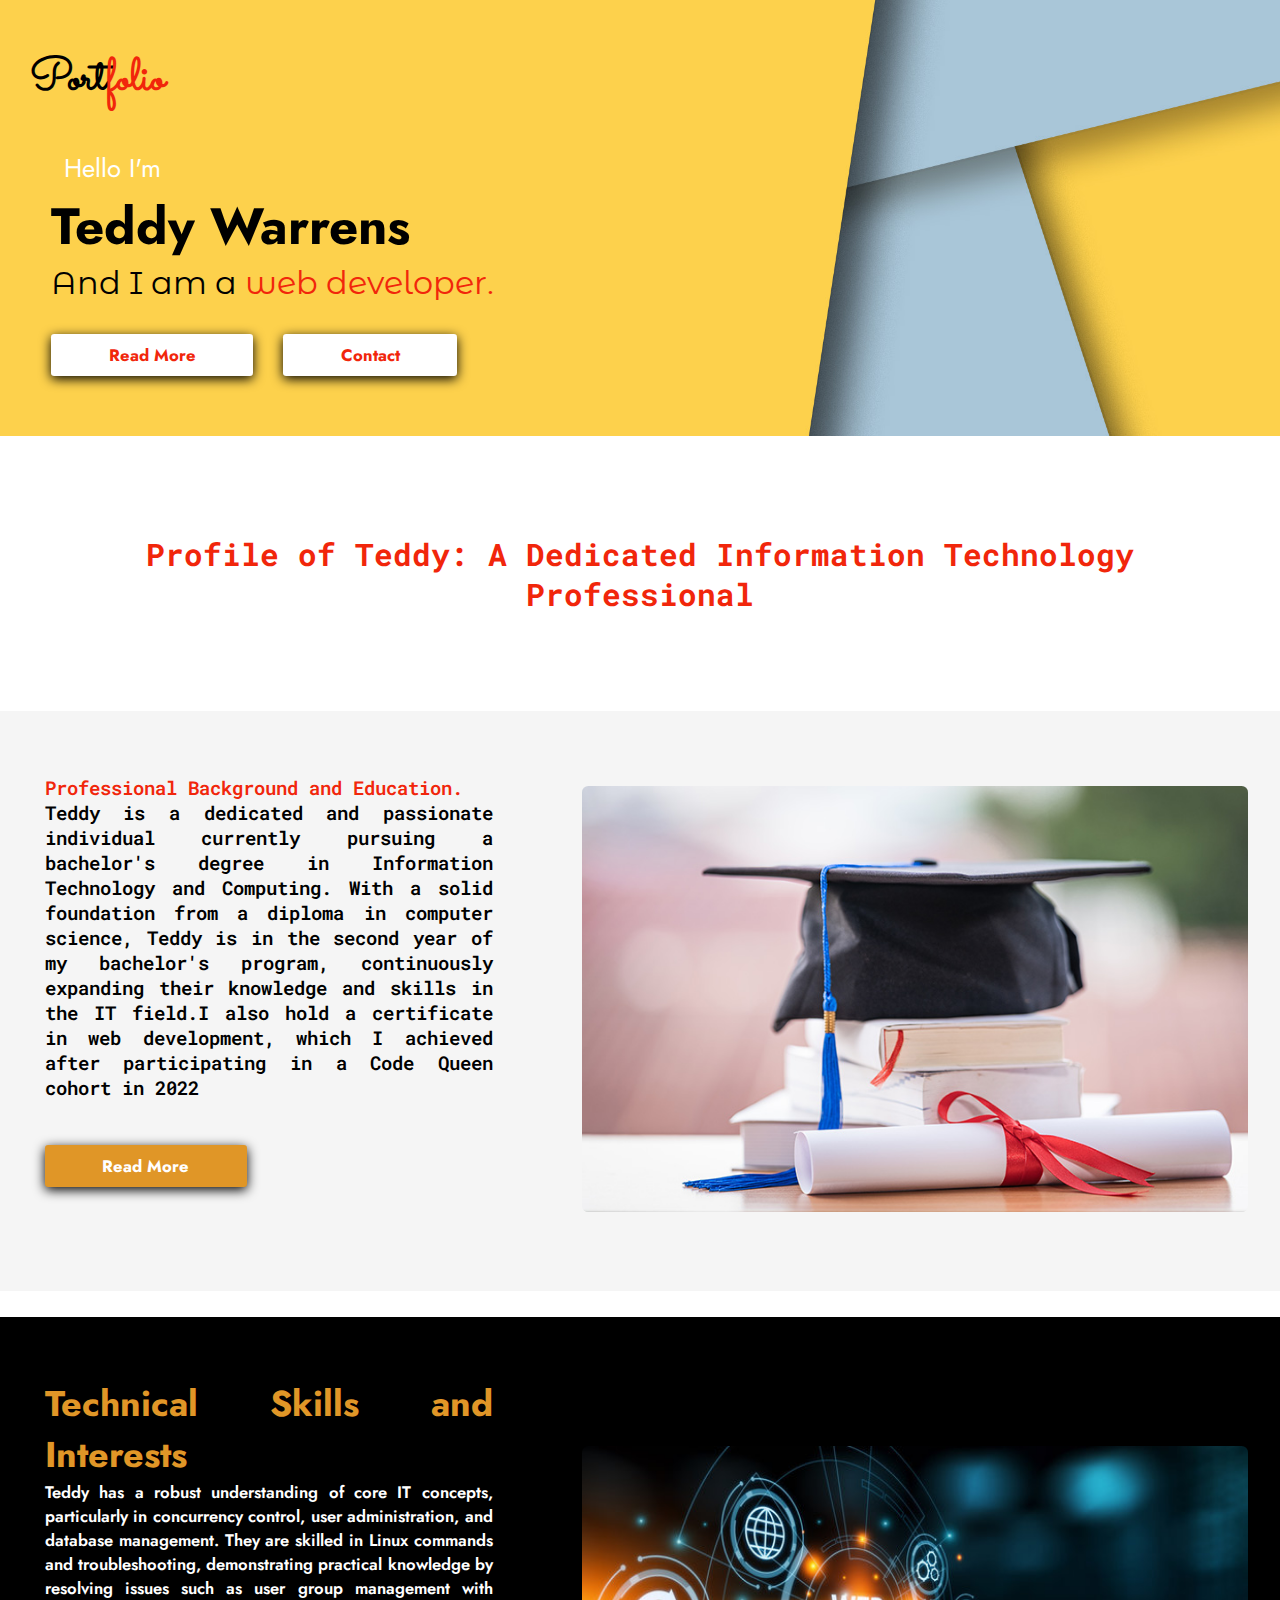
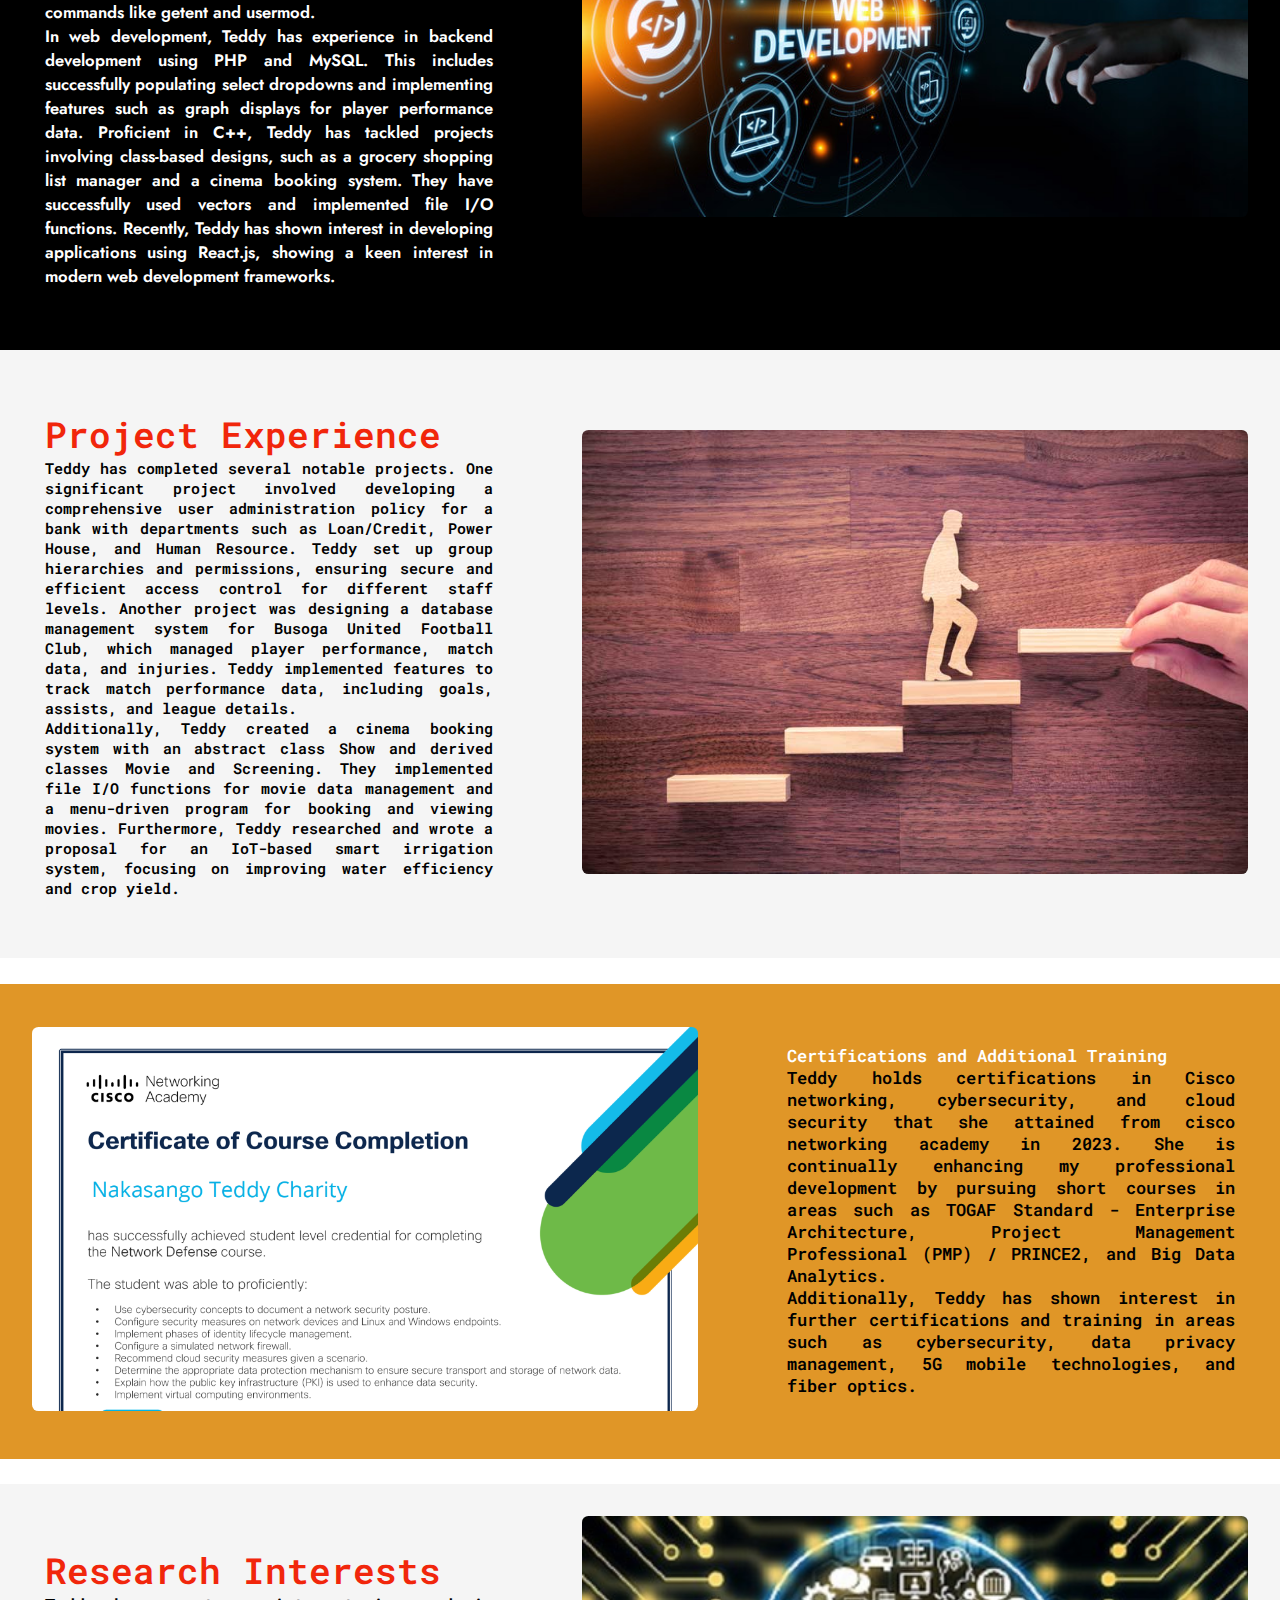
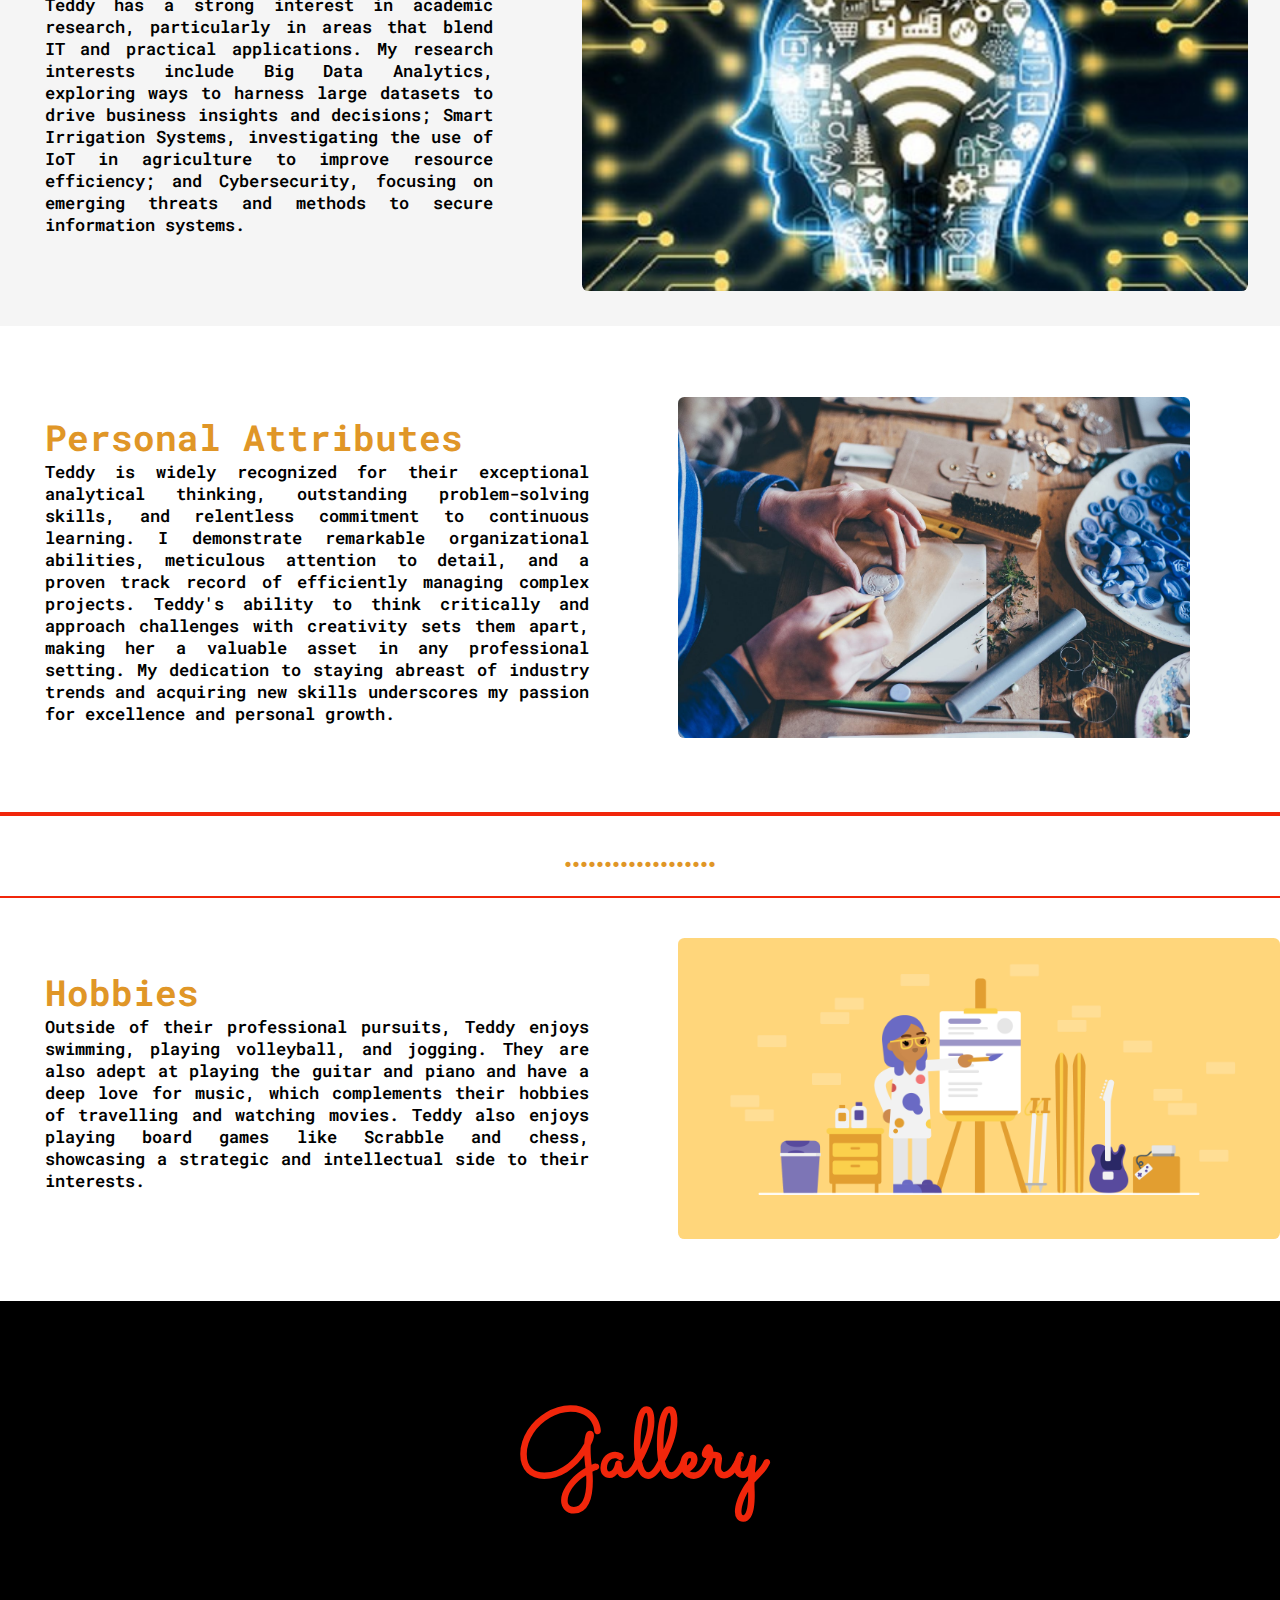
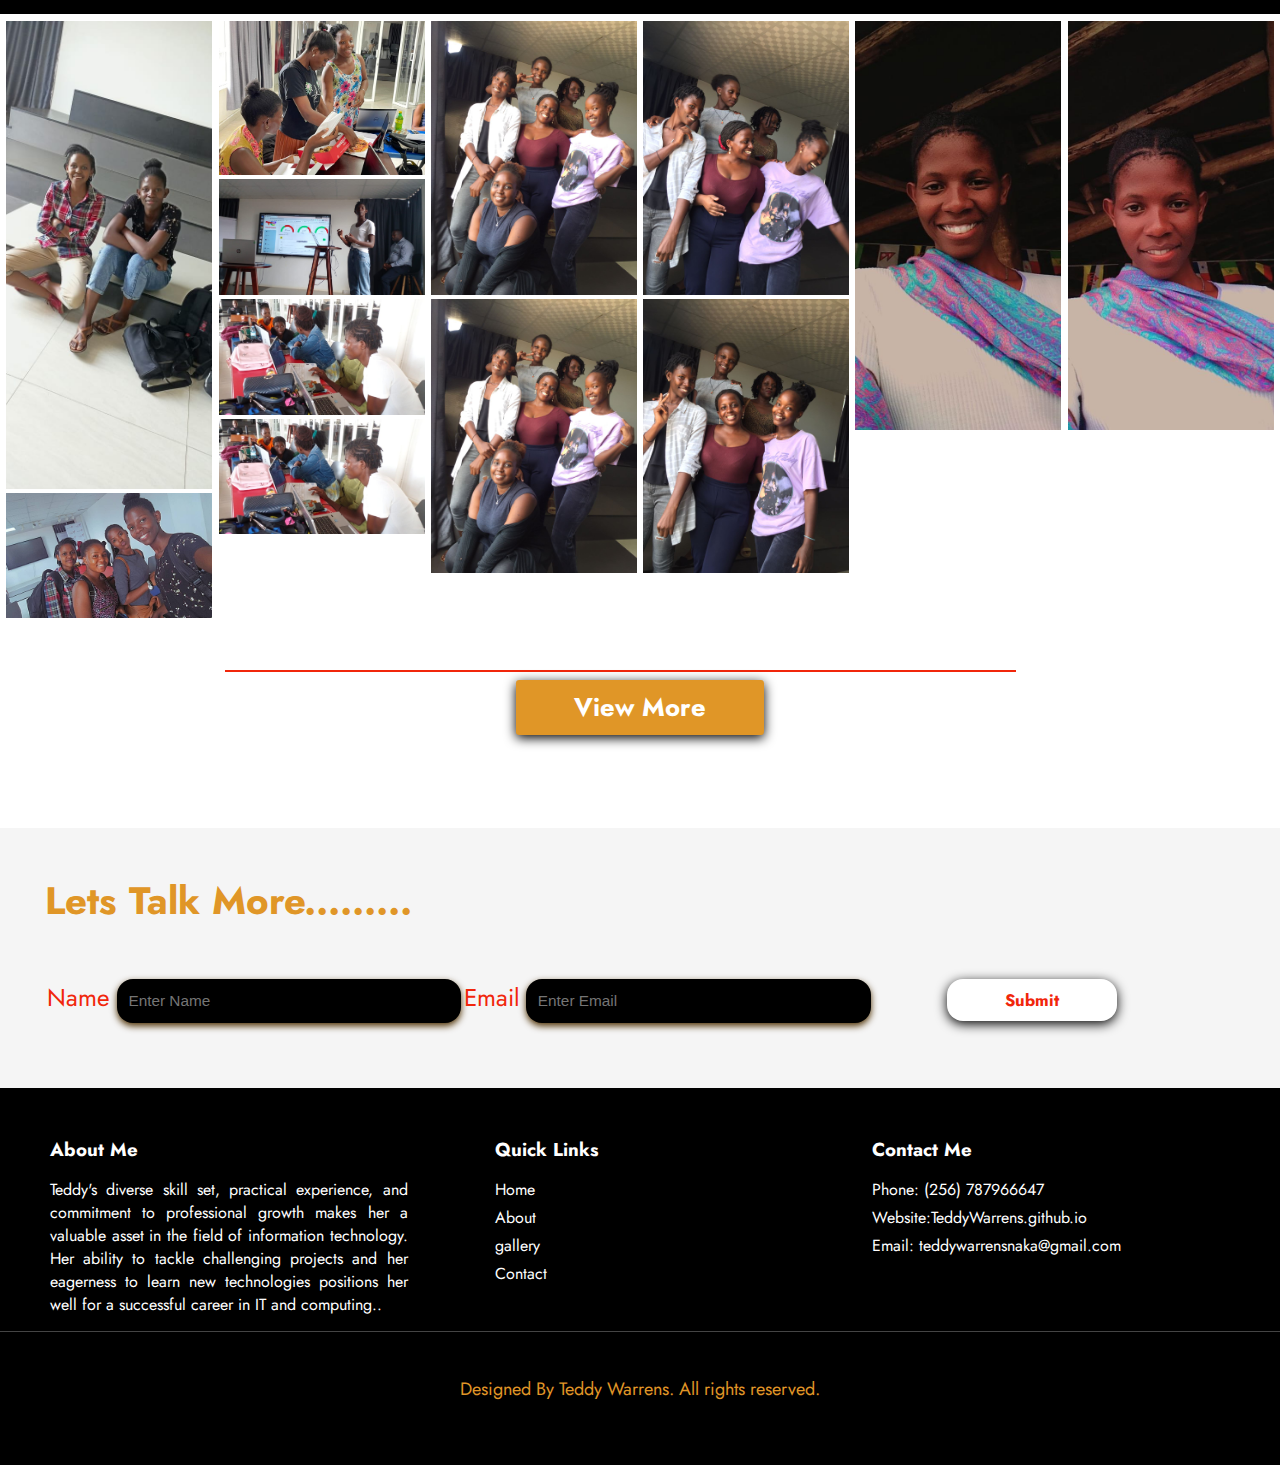
==== commit 0487a019: "Add new" ====
--- a/index.html
+++ b/index.html
@@ -20,6 +20,7 @@
 <link rel="preconnect" href="https://fonts.googleapis.com">
 <link rel="preconnect" href="https://fonts.gstatic.com" crossorigin>
 <link href="https://fonts.googleapis.com/css2?family=Jost:ital,wght@0,100..900;1,100..900&family=Montserrat+Alternates:ital,wght@0,100;0,200;0,300;0,400;0,500;0,600;0,700;0,800;0,900;1,100;1,200;1,300;1,400;1,500;1,600;1,700;1,800;1,900&family=Roboto+Mono:ital,wght@0,100..700;1,100..700&family=Sacramento&family=Space+Grotesk:wght@300..700&display=swap" rel="stylesheet">
+<link rel="stylesheet" href="footer.css">
 </head>
 <body>
     <div class="container">
@@ -115,48 +116,78 @@
             <h2 >Gallery</h2>
         </div>
            <div class="gallery-images">
-            <div class="column">
-                <img src="./gallery images/IMG-20220302-WA0014.jpg" alt="One">
-                <img src="./gallery images/IMG-20220302-WA0016.jpg" alt="Two">
-                <img src="./gallery images/IMG-20220302-WA0019.jpg" alt="Three">
-                <img src="./gallery images/IMG-20220302-WA0034.jpg" alt="Four">
-                <img src="./gallery images/IMG-20220302-WA0059.jpg" alt="Five">
-                <img src="./gallery images/IMG-20220302-WA0062.jpg" alt="Six">
-                <img src="./gallery images/IMG-20220302-WA0063.jpg" alt="Seven">
-                <img src="./gallery images/IMG-20220302-WA0067.jpg" alt="Eight">
-                <img src="./gallery images/IMG-20220302-WA0070.jpg" alt="Nine">
-                <img src="./gallery images/IMG-20220428-WA0049.jpg" alt="Ten">
-            </div>
-            <div class="column">
-                <img src="./gallery images/IMG-20220531-WA0028 - Copy - Copy (2).jpg" alt="One">
-                <img src="./gallery images/IMG-20220531-WA0033.jpg" alt="Two">
-                <img src="./gallery images/IMG-20220602-WA0103.jpg" alt="Three">
-                <img src="./gallery images/IMG-20220602-WA0104.jpg" alt="Four">
-                <img src="./gallery images/IMG-20220602-WA0109.jpg" alt="Five">
-                <img src="./gallery images/IMG-20220602-WA0219.jpg" alt="Six">
-                <img src="./gallery images/IMG-20220602-WA0227.jpg" alt="Seven">
-                <img src="./gallery images/IMG-20220602-WA0231.jpg" alt="Eight">
-                <img src="./gallery images/IMG-20220602-WA0231.jpg" alt="Nine">
-                <img src="./gallery images/IMG-20220602-WA0239.jpg" alt="Ten">
-            </div>
-            <div class="column">
-                <img src="./gallery images/IMG-20220602-WA0257.jpg" alt="One">
-                <img src="./gallery images/IMG-20220602-WA0258.jpg" alt="Two">
-                <img src="./gallery images/IMG-20220602-WA0340.jpg" alt="Three">
-                <img src="./gallery images/IMG-20220602-WA0341.jpg" alt="Four">
-                <img src="./gallery images/IMG-20220602-WA0349.jpg" alt="Five">
-                <img src="./gallery images/IMG_0667.JPG" alt="Six">
-                <img src="./gallery images/IMG_5609.JPG" alt="Seven">
-                <img src="./gallery images/IMG_E5601.JPG" alt="Eight">
-                <img src="./gallery images/photo_2022-09-08_16-42-44.jpg" alt="Nine">
-                <img src="./gallery images/photo_2022-09-08_16-42-52.jpg" alt="ten">
-            </div>
-           </div>
-           
-      
-       
 
 
+                <div class="img"><img src="./gallery images/IMG-20220302-WA0063.jpg" alt="Seven"></div>
+                <div class="img"><img src="./gallery images/IMG-20220302-WA0067.jpg" alt="Eight"></div>
+
+               <div class="img"> <img src="./gallery images/IMG-20220428-WA0049.jpg" alt="Ten"></div>
+            
+            
+               <div class="img"> <img src="./gallery images/IMG-20220531-WA0028 - Copy - Copy (2).jpg" alt="One"></div>
+                <div class="img"><img src="./gallery images/IMG-20220531-WA0033.jpg" alt="Two"></div>
+               <div class="img"><img src="./gallery images/IMG-20220531-WA0033.jpg" alt="Two"></div>
+                
+                <div class="img"><img src="./gallery images/IMG-20220602-WA0231.jpg" alt="Eight"></div>
+                <div class="img"><img src="./gallery images/IMG-20220602-WA0231.jpg" alt="Nine"></div>
+                <div class="img"></div>
+         
+               <div class="img"> <img src="./gallery images/IMG-20220602-WA0257.jpg" alt="One"></div>
+               <div class="img"> <img src="./gallery images/IMG-20220602-WA0258.jpg" alt="Two"></div>
+                
+                <div class="img"><img src="./gallery images/photo_2022-09-08_16-42-44.jpg" alt="Nine"></div>
+               <div class="img"> <img src="./gallery images/photo_2022-09-08_16-42-52.jpg" alt="ten"></div>
+          
+            
+           </div>
+
+           <div class="gallery-more">
+            <hr id="ruler">
+            <button class="more"> <a href="gallery.html">View More</a> </button>
+            
+           </div>
+      
+      
+        
+        <div class="formside">
+            <h3>Lets Talk More.........</h3>
+            <form action="">
+               <div class="one"> <label for="Name">Name</label>
+                <input type="text" placeholder="Enter Name"></div>
+                <div class="one"><label for="">Email</label>
+                    <input type="text" placeholder="Enter Email"></div>
+                <button>Submit</button>
+            </form>
+       
+       </div>
+
+           <!--Footer-->
+           <footer>
+            <div class="footer-container">
+                <div class="footer-section">
+                    <h3>About Me</h3>
+                    <p class="about-me">Teddy's diverse skill set, practical experience, and commitment to professional growth makes her a valuable asset in the field of information technology. Her ability to tackle challenging projects and her eagerness to learn new technologies positions her well for a successful career in IT and computing..</p>
+                </div>
+                <div class="footer-section two">
+                    <h3>Quick Links</h3>
+                    <ul>
+                        <li><a href="index.html">Home</a></li>
+                        <li><a href="about.html">About</a></li>
+                        <li><a href="gallery.html">gallery</a></li>
+                        <li><a href="contact.html">Contact</a></li>
+                    </ul>
+                </div>
+                <div class="footer-section">
+                    <h3>Contact Me</h3>
+                    <p>Phone: (256) 787966647</p>
+                    <p>Website:TeddyWarrens.github.io</p>
+                    <p>Email: teddywarrensnaka@gmail.com</p>
+                </div>
+            </div>
+            <div class="footer-bottom">
+                <p>Designed By Teddy Warrens. All rights reserved.</p>
+            </div>
+        </footer>
     </div>
 </body>
 </html>--- a/style.css
+++ b/style.css
@@ -273,35 +273,86 @@
     text-align: center;
 }
 .gallery-images {
-    display: grid;
-    grid-template-columns: repeat(3, 1fr);
-    grid-gap: 1vw;  
+position: relative;
+height: auto;
+width: 99%;
+margin: auto;
+padding: 0.5vw;
+columns: 6;
+column-gap: 0.5vw;
+grid-auto-flow: row dense;
     
   }
-  .gallery-images img {
+  .gallery-images img{
     width: 100%;
     height: auto;
-    margin: 0.7vw;
-    border-radius: 2px;
-    object-fit: cover;
-    
   }
+.gallery-more{
+
+margin: 1vw;
+text-align: center;
+padding: 1.6vw;
+
+}
+.more{
+    background-color: rgb(224, 150, 39);
+}
+.more a{
+    text-decoration: none;
+    color: #fff;
+    font-size: 2vw;
+}
+#ruler{
+    width: 65%;
+    margin-left: 15vw;
+    border: 0.2px solid rgb(241, 38, 11);
+    
+}
+
+label{
+    font-family: Jost, sans-serif;
+    font-size: 1.9vw;
+    margin: 0.2vw;
+    color: rgb(241, 38, 11);
+    
+}
+.formside{
   
-  /* Responsive layout - makes a two column-layout instead of four columns */
-  @media screen and (max-width: 800px) {
-    .gallery-images {
-     
-      grid-template-columns: 1fr 1fr 1fr;
-    }
-  }
-  
-  /* Responsive layout - makes the two columns stack on top of each other instead of next to each other */
-  @media screen and (max-width: 600px) {
-    .gallery-images {
-     
-      grid-template-columns: 1fr 1fr;
-    }
-  }
+    background-color: whitesmoke;
+    margin:auto;
+    padding: 0.5vw;
+    width: 100%;
+}
+.formside button{
+    display: inline-block;
+    margin-left: 6vw;
+    margin-top: 1vw;
+    border-radius: 1rem;
+}
+.formside h3{
+    font-family: Jost, sans-serif;
+    font-size: 3vw;
+    margin-left: 3vw;
+    color: rgb(224, 150, 39);
+}
+.formside form{
+    margin-left: 3vw;
+    display: flex;
+}
+.formside input{
+    font-size: 1.2vw;
+    color: rgb(241, 38, 11);
+    padding: 1vw;
+    border-radius: 1rem;
+    border: none;
+    
+    background-color: black;
+    padding-left: 0.9vw;
+    width: 25vw;
+    margin-top: 1vw;
+    margin-bottom: 1vw;
+    box-shadow: 0 3px 7px 0 rgb(78, 48, 2);
+}
 
 @media screen and (max-width: 1200px) {
     /* Adjust grid properties for smaller screens */
@@ -311,6 +362,10 @@
     .profile2,.profile3,.profile4,.profile5,.profile6,.profile7{
         grid-template-columns: 1fr 1fr;
     }
+    .gallery-images{
+        columns: 4;
+    }
+
 
     }
     
@@ -323,6 +378,9 @@
     padding: 3vw;
     
     }
+    .gallery-images{
+        grid-template-columns: 1fr 1fr 1fr;
+    }
     .profile2,.profile3,.profile4,.profile5, .profile6,.profile7{
     grid-template-columns: 1fr;
     margin: 0vw;
@@ -352,6 +410,35 @@
         margin-bottom: 0;
         margin-top: 3vw;
     }
-    
-    }
-    +    .formside{
+        columns: 1;
+        column-gap: 2vw;
+        padding: 2vw;
+        padding-left: 10vw;
+    }
+    .formside form{
+        display: block;
+    }
+    .formside input{
+        margin-top: 2vw;
+        margin-bottom: 2vw;
+    }
+    .formside button{
+        margin-left: 7vw;
+    }
+    
+    }
+    
+    @media screen and (max-width: 640px) {
+        .gallery-images {
+         
+          columns: 3;
+        }
+      }
+
+      @media screen and (max-width: 400px) {
+        .gallery-images {
+         
+          columns: 2;
+        }
+      }--- a/footer.css
+++ b/footer.css
@@ -0,0 +1,76 @@
+
+
+footer {
+    background-color: #000;
+    color: #fff;
+    padding: 20px 0;
+    flex-shrink: 0;
+    font-family: Jost, sans-serif;
+}
+
+.footer-container {
+    display: flex;
+    flex-wrap: wrap;
+    justify-content: space-around;
+    max-width: 1200px;
+    margin: 0 auto;
+    padding: 0 20px;
+}
+
+.footer-section {
+    flex: 1;
+    margin: 10px;
+    min-width: 200px;
+}
+
+.footer-section h3 {
+    margin-bottom: 15px;
+}
+
+.footer-section p,
+.footer-section ul,
+.footer-section ul li {
+    margin: 5px 0;
+}
+
+.footer-section ul {
+    list-style-type: none;
+    padding-left: 0;
+}
+
+.footer-section ul li a {
+    color: #fff;
+    text-decoration: none;
+    transition: color 0.3s;
+}
+
+.footer-section ul li a:hover {
+    color:  rgb(224, 150, 39);
+}
+
+.footer-bottom {
+    text-align: center;
+    padding: 2vw;
+    border-top: 1px solid #444;
+    font-size: large;
+    color:  rgb(224, 150, 39);
+}
+.about-me{
+    margin: 2vw;
+    text-align: justify;
+}
+.two{
+    margin-left: 6vw;
+}
+
+@media (max-width: 960px) {
+    .footer-container {
+        columns: 3;
+        column-gap: 1vw;
+    }
+
+    .footer-section {
+        max-width: 100%;
+        margin: 2vw;
+    }
+}
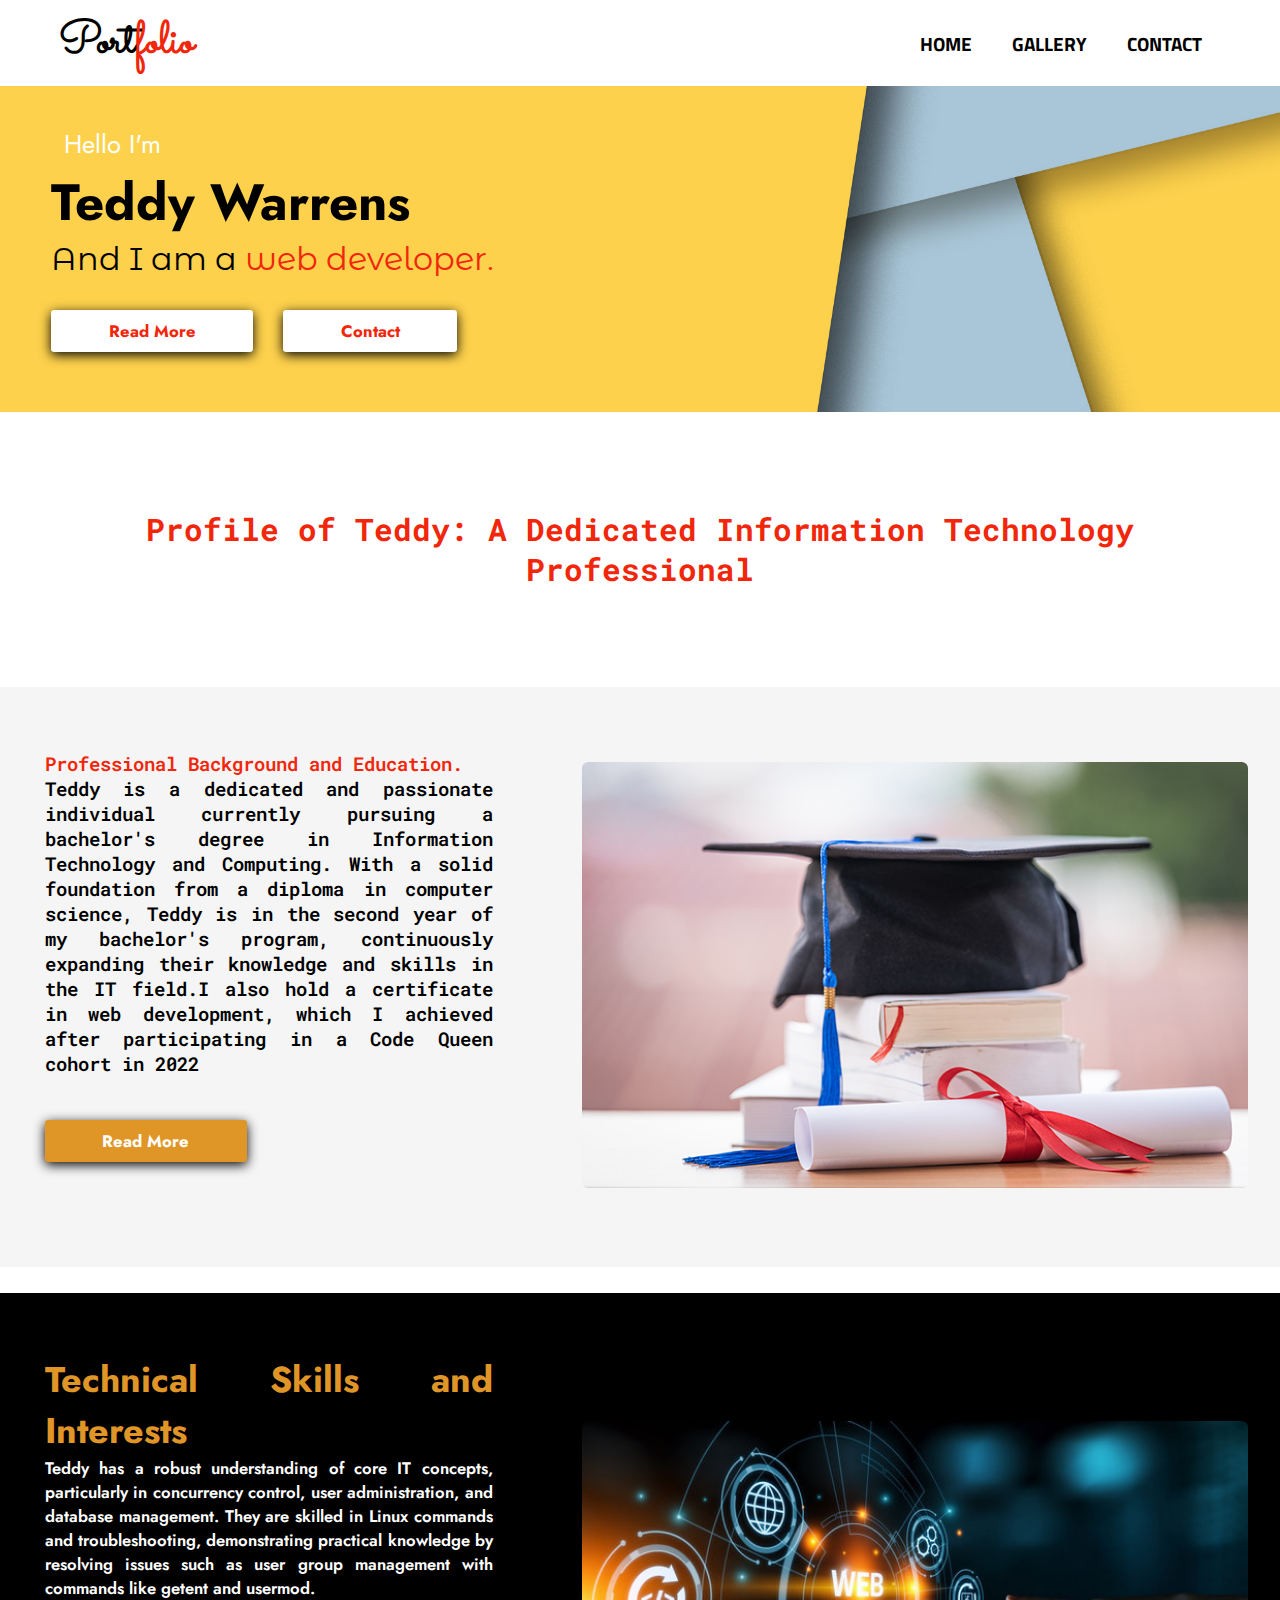
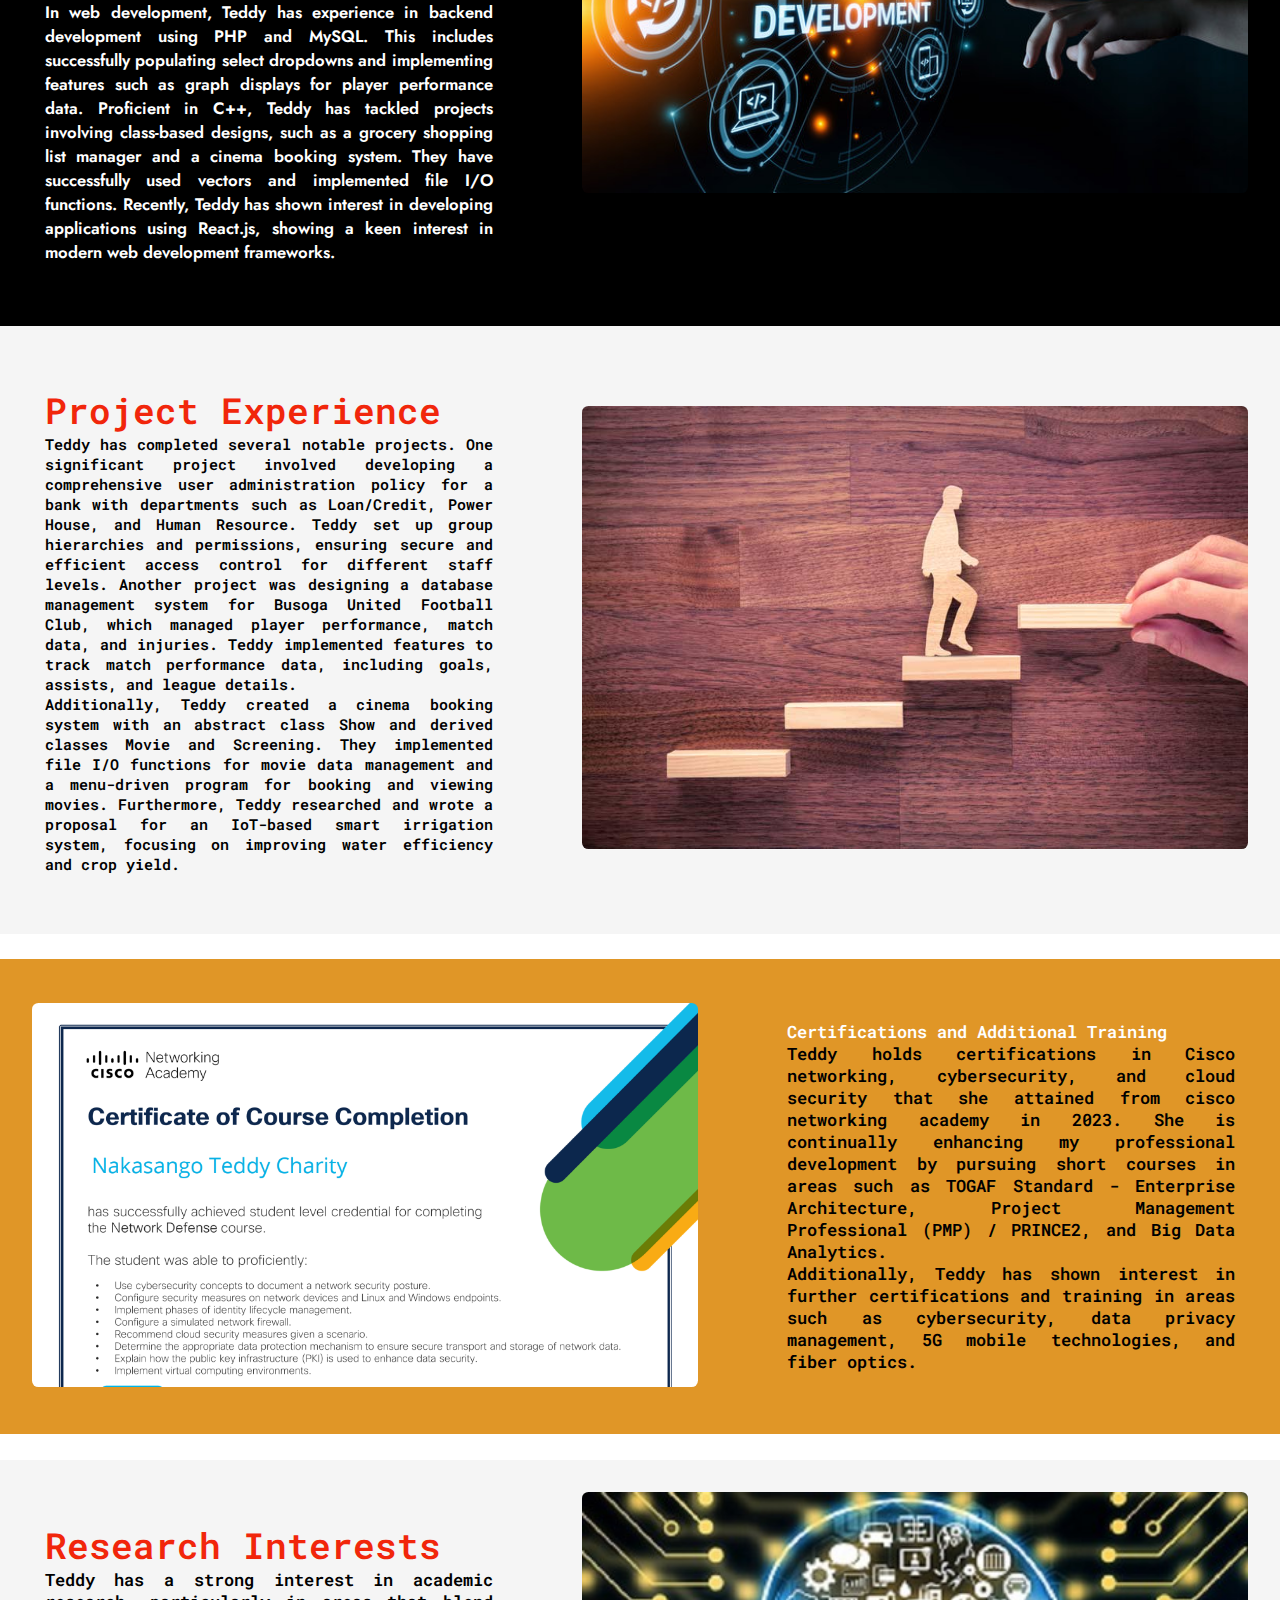
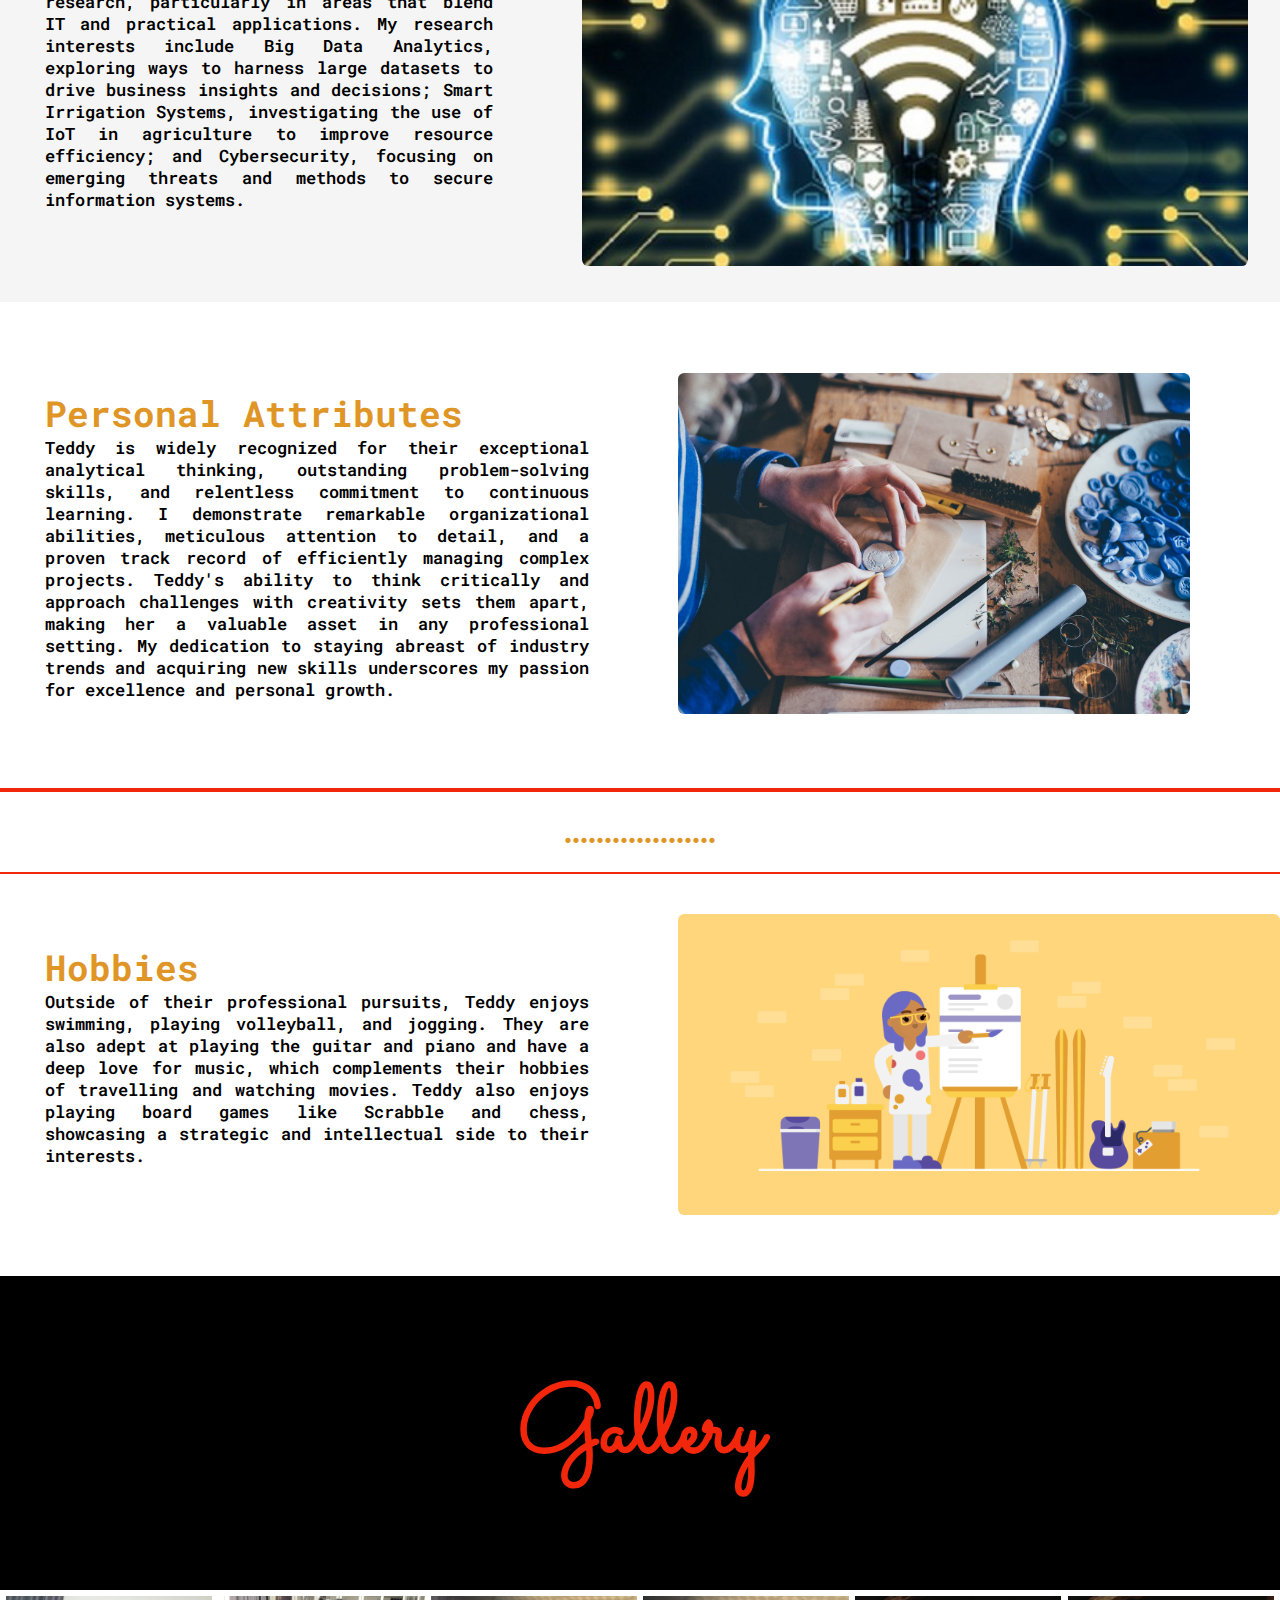
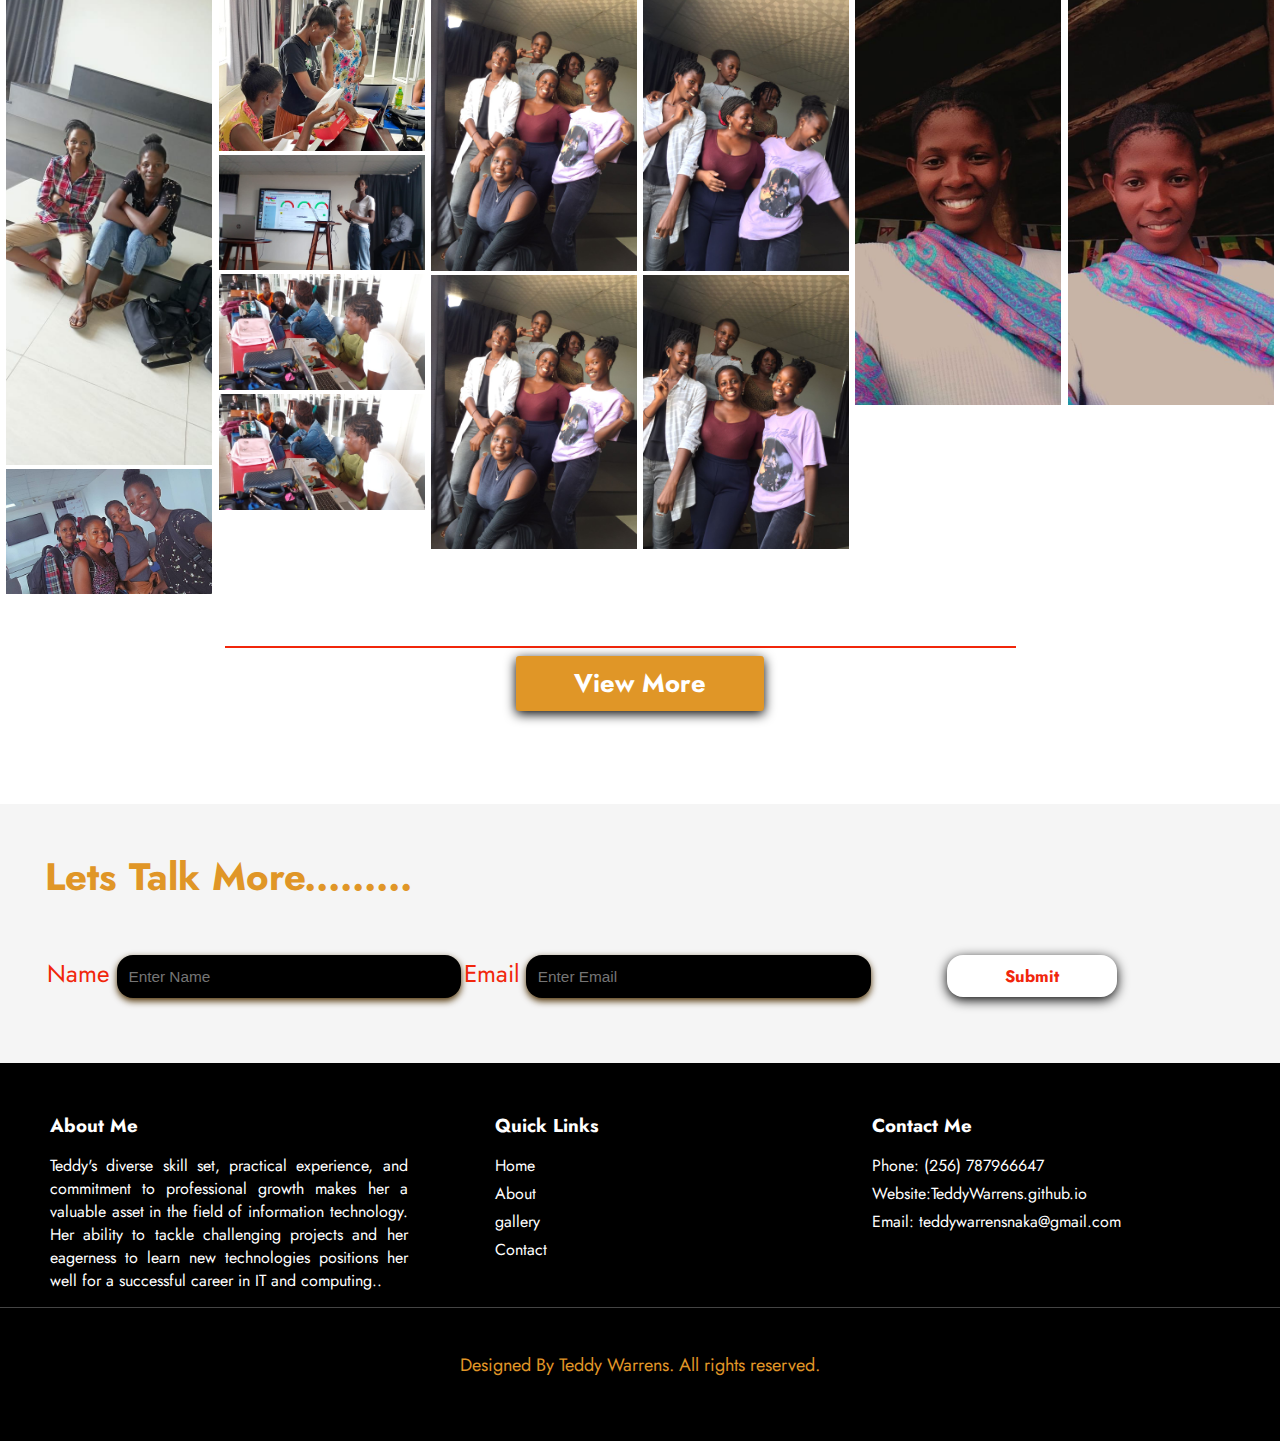
==== commit 650b364f: "new" ====
--- a/index.html
+++ b/index.html
@@ -4,6 +4,7 @@
     <meta charset="UTF-8">
     <meta name="viewport" content="width=device-width, initial-scale=1.0">
     <title>Portfolio</title>
+    <link rel="stylesheet" href="navbar.css">
     <link rel="stylesheet" href="style.css">
     <link rel="preconnect" href="https://fonts.googleapis.com">
 <link rel="preconnect" href="https://fonts.gstatic.com" crossorigin>
@@ -20,12 +21,28 @@
 <link rel="preconnect" href="https://fonts.googleapis.com">
 <link rel="preconnect" href="https://fonts.gstatic.com" crossorigin>
 <link href="https://fonts.googleapis.com/css2?family=Jost:ital,wght@0,100..900;1,100..900&family=Montserrat+Alternates:ital,wght@0,100;0,200;0,300;0,400;0,500;0,600;0,700;0,800;0,900;1,100;1,200;1,300;1,400;1,500;1,600;1,700;1,800;1,900&family=Roboto+Mono:ital,wght@0,100..700;1,100..700&family=Sacramento&family=Space+Grotesk:wght@300..700&display=swap" rel="stylesheet">
+<link rel="preconnect" href="https://fonts.googleapis.com">
+<link rel="preconnect" href="https://fonts.gstatic.com" crossorigin>
+<link href="https://fonts.googleapis.com/css2?family=Titillium+Web:ital,wght@0,200;0,300;0,400;0,600;0,700;0,900;1,200;1,300;1,400;1,600;1,700&display=swap" rel="stylesheet">
+<link rel="preconnect" href="https://fonts.googleapis.com">
+<link rel="preconnect" href="https://fonts.gstatic.com" crossorigin>
+<link href="https://fonts.googleapis.com/css2?family=Marcellus&family=Titillium+Web:ital,wght@0,200;0,300;0,400;0,600;0,700;0,900;1,200;1,300;1,400;1,600;1,700&display=swap" rel="stylesheet">
 <link rel="stylesheet" href="footer.css">
+
 </head>
 <body>
     <div class="container">
+        <div class="navbar">
+            <h2 class="portfolio"><a href="index.html" class="logo">Port<span class="span">folio</span></a></h2>   
+            <span class="menu-icon" onclick="toggleMenu()">&#9776;</span>
+            <div class="navbar-menu" id="navbarMenu">
+                <a href="index.html" class="as">Home</a>
+                <a href="gallery.html" class="as">Gallery</a>
+                <a href="contact.html" class="as">Contact</a>
+            </div>
+        </div>
         <div class="header">
-            <h2 class="portfolio">Port<span class="span">folio</span></h2>
+            
         <p class="hello">Hello I'm</p>
         <h1 class="name"> Teddy Warrens</h1>
         <h3 class="role">And I am a  <span class="span">web developer.</span></h3>
@@ -189,5 +206,11 @@
             </div>
         </footer>
     </div>
+    <script>
+        function toggleMenu() {
+            var menu = document.getElementById('navbarMenu');
+            menu.classList.toggle('active');
+        }
+    </script>
 </body>
 </html>--- a/navbar.css
+++ b/navbar.css
@@ -0,0 +1,52 @@
+
+.navbar {
+    display: flex;
+    justify-content: space-between;
+    align-items: center;
+    background-color: white;
+    padding: 10px 20px;
+}
+.navbar a {
+    color: black;
+    text-decoration: none;
+    padding: 10px 20px;
+}
+
+.navbar .as:hover {
+    background-color:  rgb(241, 38, 11);
+    color: rgb(255, 255, 255);
+}
+.navbar , .as{
+    font-family: Titillium Web;
+    font-size: 1.5vw;
+    font-weight: bold;
+    
+
+}
+.as{
+    text-transform: uppercase;
+    
+}
+.menu-icon {
+    display: none;
+    font-size: 4vw;
+    color: rgb(241, 38, 11);
+    cursor: pointer;
+}
+.navbar-menu {
+    display: flex;
+    margin-right:3vw ;
+}
+@media (max-width: 768px) {
+    .navbar-menu {
+        display: none;
+        flex-direction:row;
+        width: 60%;
+    }
+    .navbar-menu.active {
+        display: flex;
+    }
+    .menu-icon {
+        display: block;
+    }
+}--- a/style.css
+++ b/style.css
@@ -26,15 +26,17 @@
     font-family: Sacramento,cursive;
     font-size: 3.5vw;
     font-weight: 1000;
-    padding-left: 30px;
-    padding-top: 10px;
-}
+    padding-left: 1.5vw;
+    margin-bottom: 0;
+    margin-top: 0;
+}
+
 .hello{
     font-family: Jost, sans-serif;
     font-size: 2vw;
     padding-left: 5vw;
     margin-bottom: 0;
-    margin-top: 10px;
+    margin-top: 40px;
     color: white;
 }
 .name{
@@ -410,21 +412,15 @@
         margin-bottom: 0;
         margin-top: 3vw;
     }
-    .formside{
-        columns: 1;
-        column-gap: 2vw;
-        padding: 2vw;
-        padding-left: 10vw;
-    }
-    .formside form{
-        display: block;
-    }
+   
+
     .formside input{
         margin-top: 2vw;
         margin-bottom: 2vw;
     }
     .formside button{
-        margin-left: 7vw;
+        margin-top: 2vw;
+        margin-left: 5vw;
     }
     
     }
--- a/footer.css
+++ b/footer.css
@@ -65,8 +65,8 @@
 
 @media (max-width: 960px) {
     .footer-container {
-        columns: 3;
-        column-gap: 1vw;
+        flex-direction: column;
+       text-align: justify;
     }
 
     .footer-section {
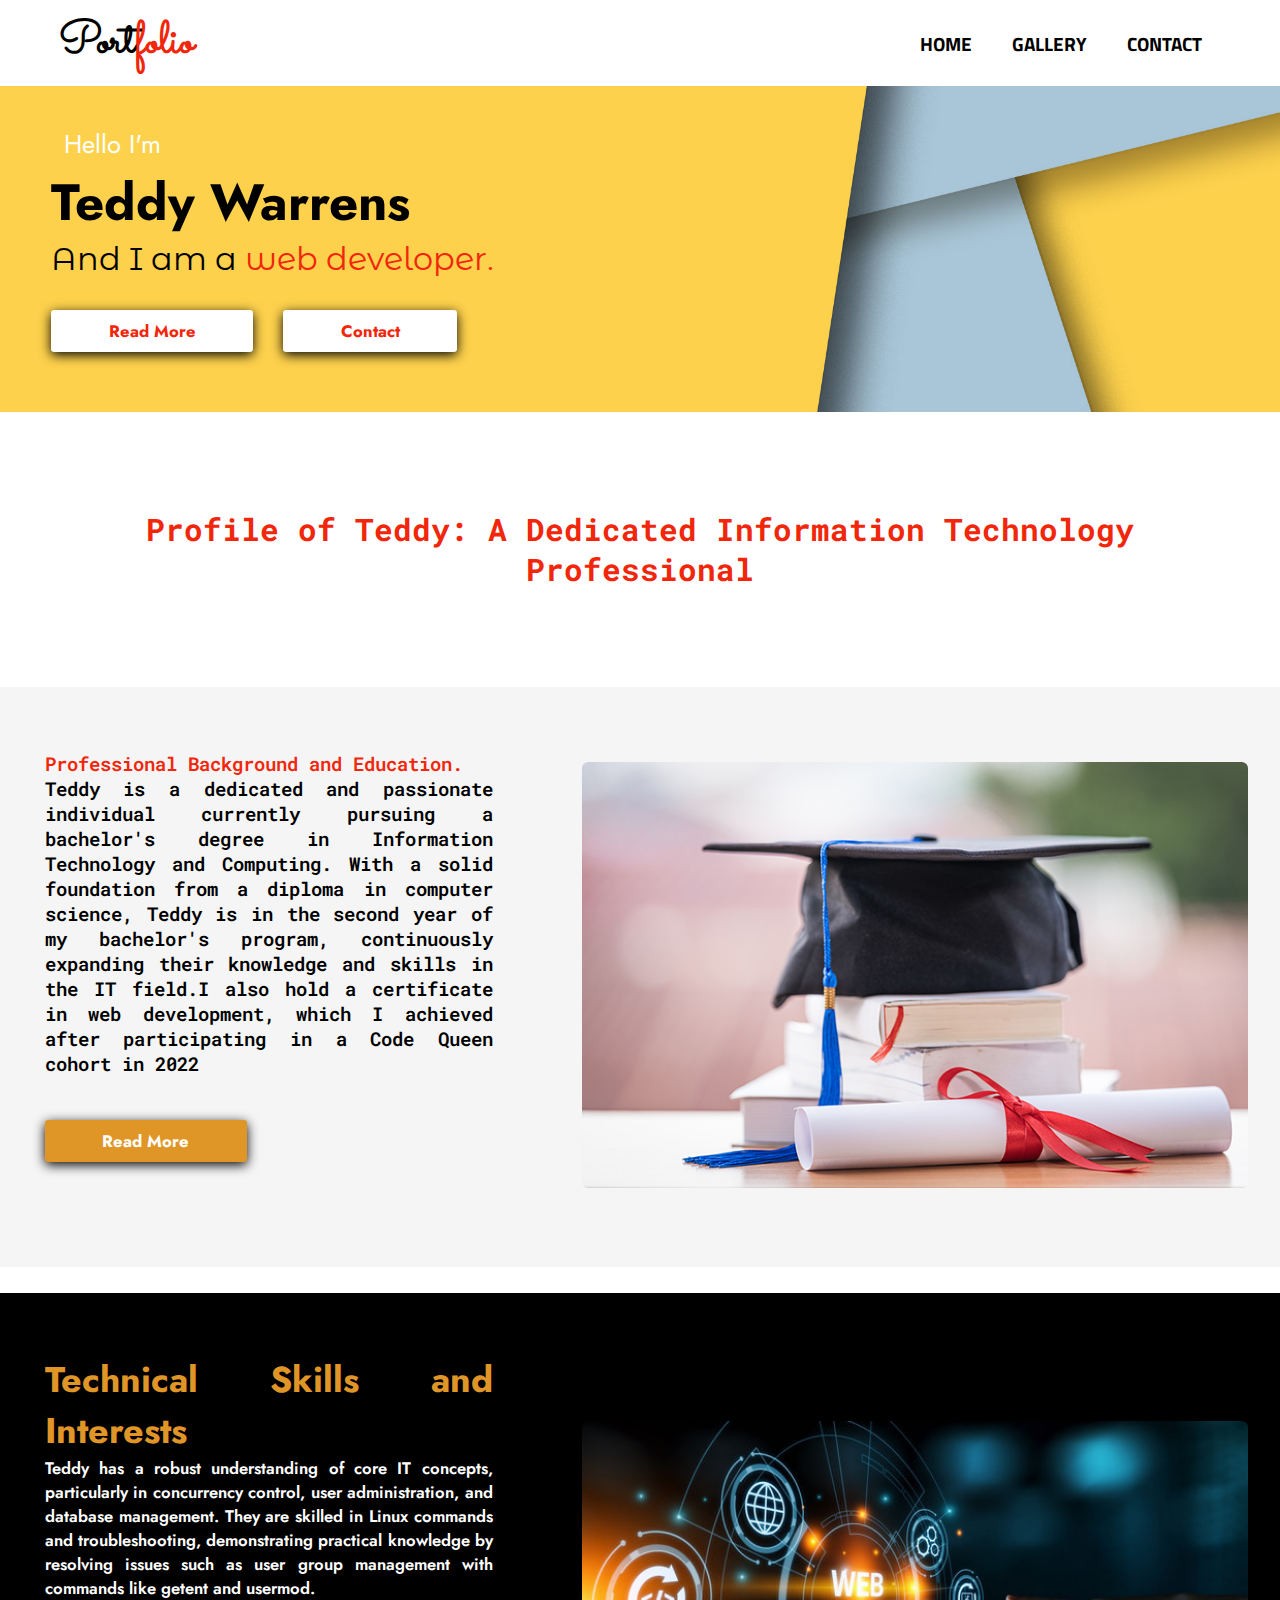
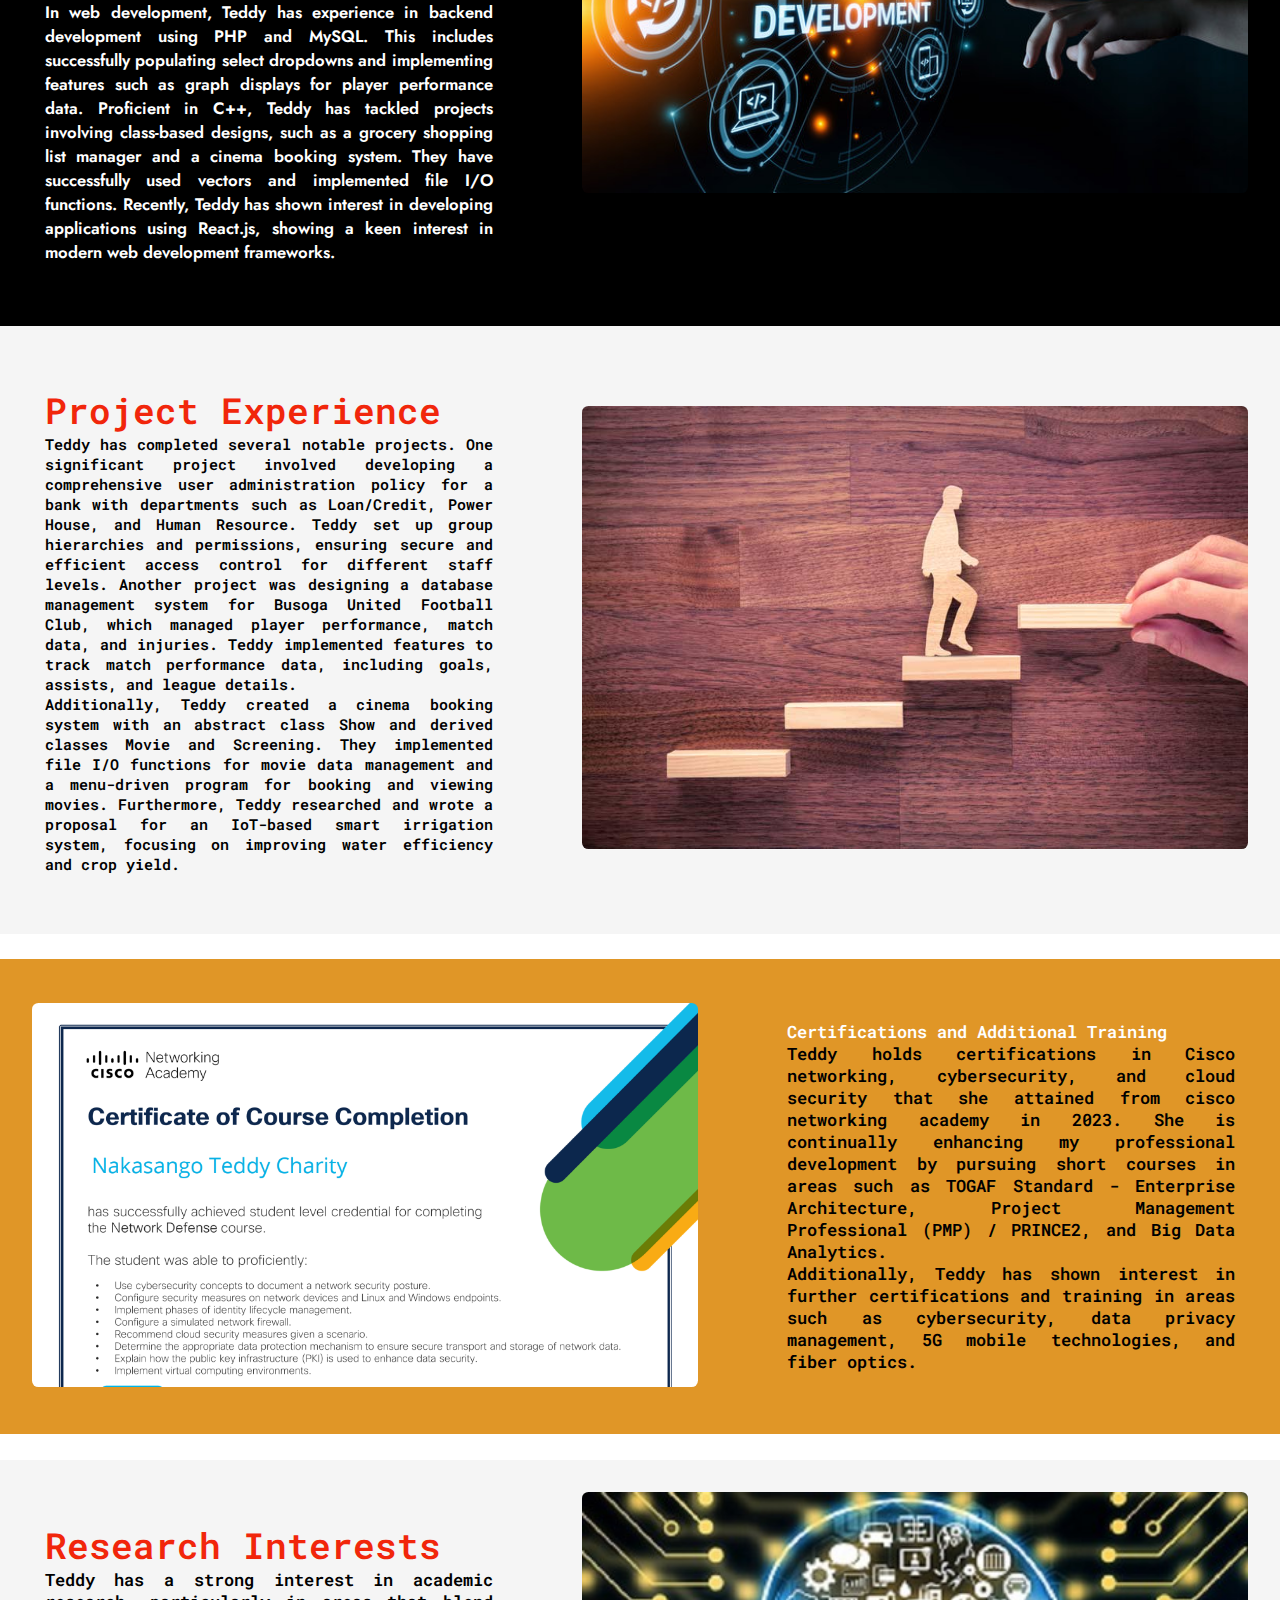
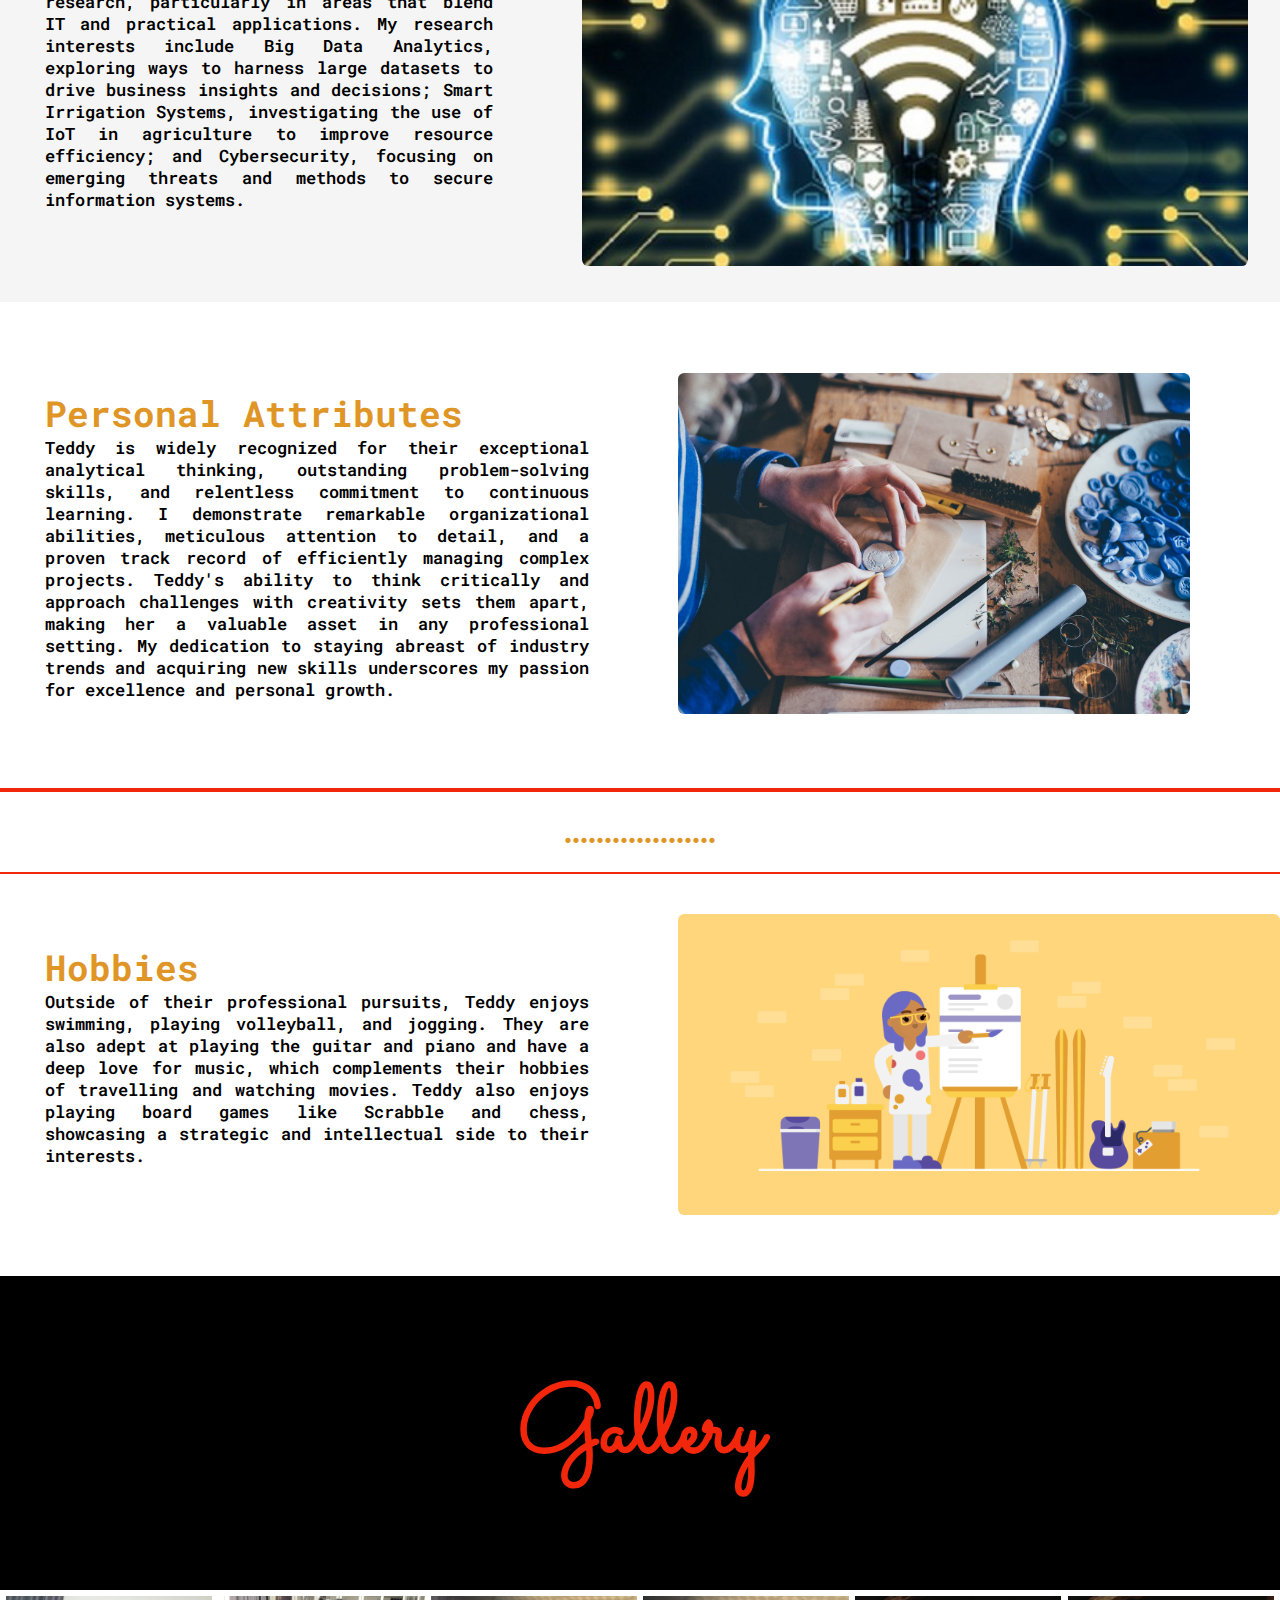
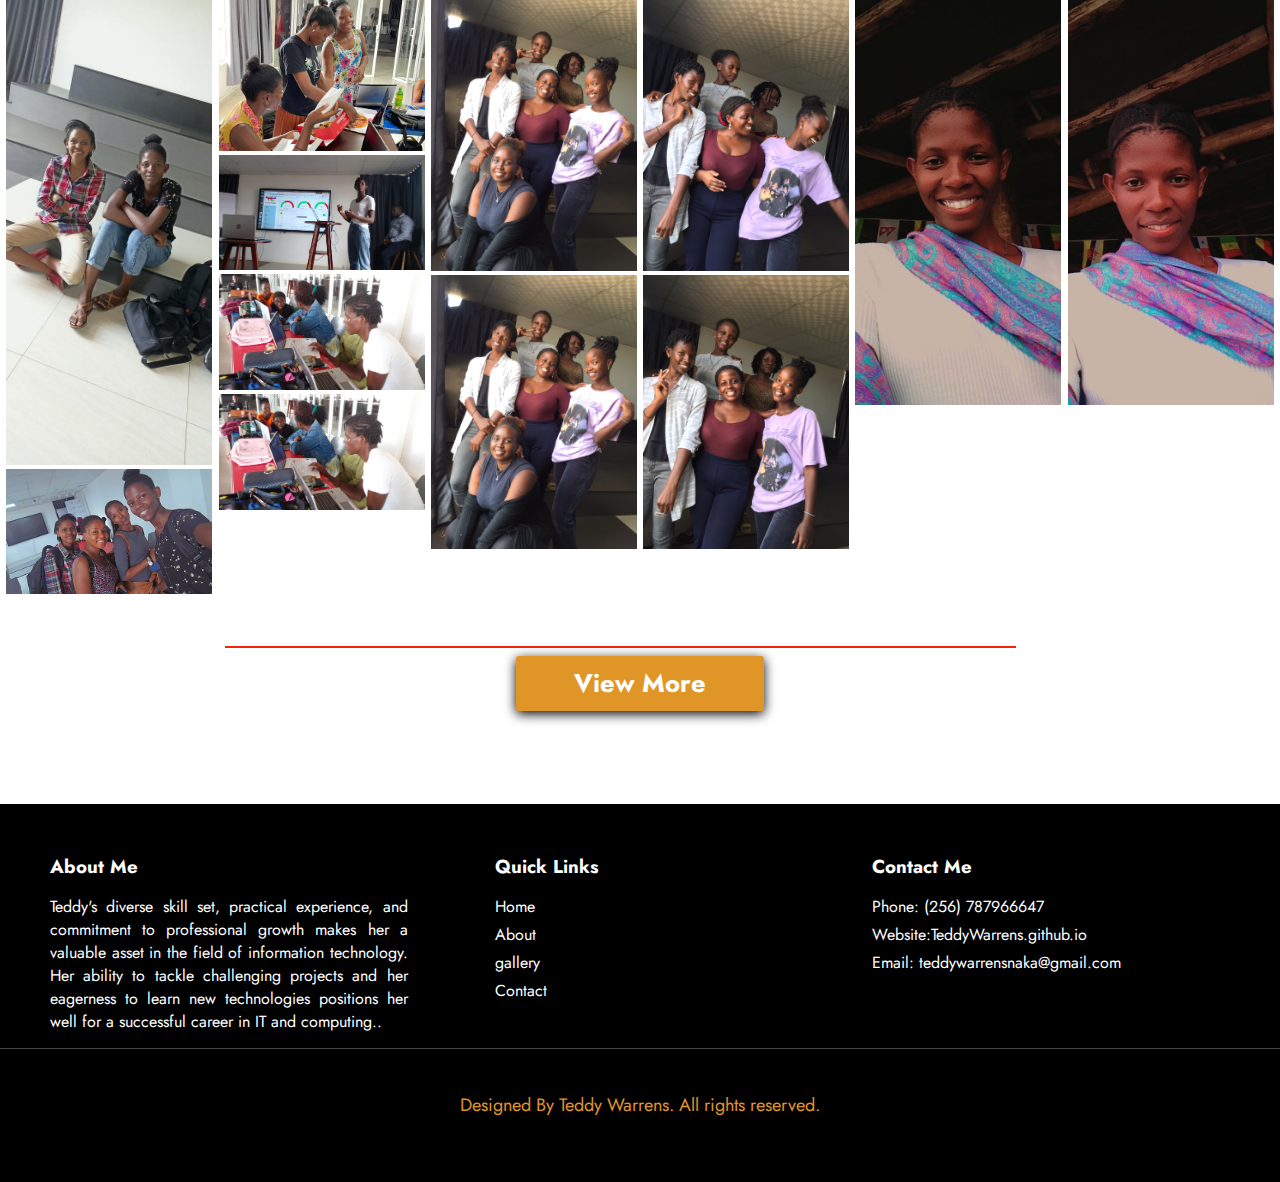
==== commit c63ace15: "Add new" ====
--- a/index.html
+++ b/index.html
@@ -36,9 +36,9 @@
             <h2 class="portfolio"><a href="index.html" class="logo">Port<span class="span">folio</span></a></h2>   
             <span class="menu-icon" onclick="toggleMenu()">&#9776;</span>
             <div class="navbar-menu" id="navbarMenu">
-                <a href="index.html" class="as">Home</a>
-                <a href="gallery.html" class="as">Gallery</a>
-                <a href="contact.html" class="as">Contact</a>
+                <a href="index.html" class="as new1">Home</a>
+                <a href="gallery.html" class="as new2">Gallery</a>
+                <a href="contact.html" class="as new3">Contact</a>
             </div>
         </div>
         <div class="header">
@@ -166,18 +166,7 @@
       
       
         
-        <div class="formside">
-            <h3>Lets Talk More.........</h3>
-            <form action="">
-               <div class="one"> <label for="Name">Name</label>
-                <input type="text" placeholder="Enter Name"></div>
-                <div class="one"><label for="">Email</label>
-                    <input type="text" placeholder="Enter Email"></div>
-                <button>Submit</button>
-            </form>
-       
-       </div>
-
+        
            <!--Footer-->
            <footer>
             <div class="footer-container">
--- a/navbar.css
+++ b/navbar.css
@@ -20,13 +20,15 @@
     font-family: Titillium Web;
     font-size: 1.5vw;
     font-weight: bold;
-    
+    color: white;
 
 }
-.as{
+.as {
     text-transform: uppercase;
+   
     
 }
+
 .menu-icon {
     display: none;
     font-size: 4vw;
--- a/style.css
+++ b/style.css
@@ -311,50 +311,6 @@
     
 }
 
-label{
-    font-family: Jost, sans-serif;
-    font-size: 1.9vw;
-    margin: 0.2vw;
-    color: rgb(241, 38, 11);
-    
-}
-.formside{
-  
-    background-color: whitesmoke;
-    margin:auto;
-    padding: 0.5vw;
-    width: 100%;
-}
-.formside button{
-    display: inline-block;
-    margin-left: 6vw;
-    margin-top: 1vw;
-    border-radius: 1rem;
-}
-.formside h3{
-    font-family: Jost, sans-serif;
-    font-size: 3vw;
-    margin-left: 3vw;
-    color: rgb(224, 150, 39);
-}
-.formside form{
-    margin-left: 3vw;
-    display: flex;
-}
-.formside input{
-    font-size: 1.2vw;
-    color: rgb(241, 38, 11);
-    padding: 1vw;
-    border-radius: 1rem;
-    border: none;
-    
-    background-color: black;
-    padding-left: 0.9vw;
-    width: 25vw;
-    margin-top: 1vw;
-    margin-bottom: 1vw;
-    box-shadow: 0 3px 7px 0 rgb(78, 48, 2);
-}
 
 @media screen and (max-width: 1200px) {
     /* Adjust grid properties for smaller screens */
